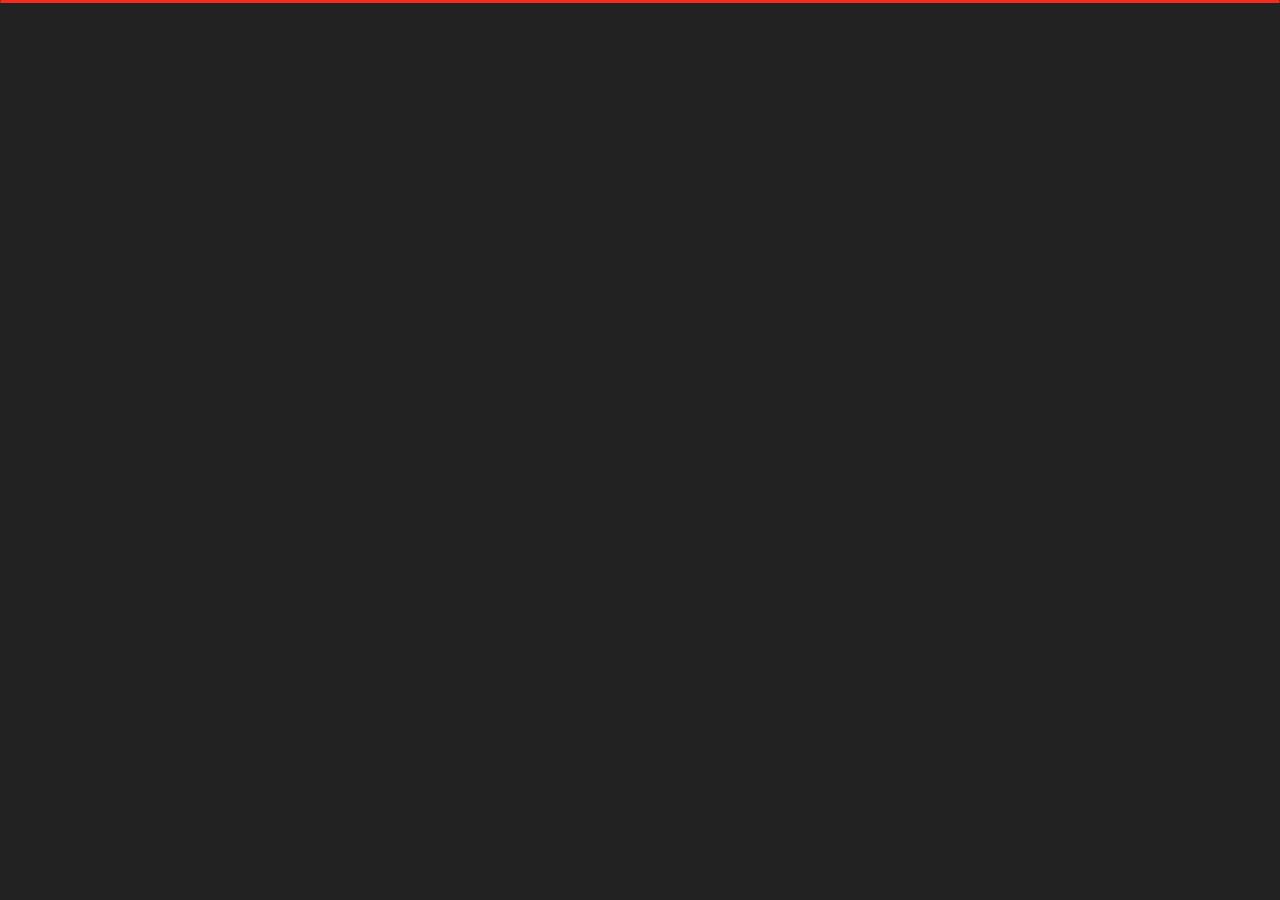
==== index.html @ 7b4d7106 "Files added" ====
﻿<!DOCTYPE html>
<html lang="en">
  <head>
    <meta charset="utf-8" />
    <title>Akash Portfolio - Home</title>
    <meta name="viewport" content="width=device-width, initial-scale=1" />

    <!-- Template Google Fonts -->
    <link
      href="https://fonts.googleapis.com/css?family=Poppins:400,400i,500,500i,600,600i,700,700i,800,800i,900,900i"
      rel="stylesheet"
    />
    <link
      href="https://fonts.googleapis.com/css?family=Open+Sans:300,400,400i,600,600i,700"
      rel="stylesheet"
    />
    <link
      href="https://maxcdn.bootstrapcdn.com/font-awesome/4.2.0/css/font-awesome.min.css"
      rel="stylesheet"
    />

    <!-- Template CSS Files -->
    <link href="css/bootstrap.min.css" rel="stylesheet" />
    <link href="css/preloader.min.css" rel="stylesheet" />
    <link href="css/circle.css" rel="stylesheet" />
    <link href="css/font-awesome.min.css" rel="stylesheet" />
    <link href="css/fm.revealator.jquery.min.css" rel="stylesheet" />
    <link href="css/style.css" rel="stylesheet" />

    <!-- CSS Skin File -->
    <link href="css/skins/red.css" rel="stylesheet" />

    <!-- Live Style Switcher - demo only -->
    <link
      rel="alternate stylesheet"
      type="text/css"
      title="blue"
      href="css/skins/blue.css"
    />
    <link
      rel="alternate stylesheet"
      type="text/css"
      title="green"
      href="css/skins/green.css"
    />

    <link
      rel="alternate stylesheet"
      type="text/css"
      title="blueviolet"
      href="css/skins/blueviolet.css"
    />
    <link
      rel="alternate stylesheet"
      type="text/css"
      title="goldenrod"
      href="css/skins/goldenrod.css"
    />
    <link
      rel="alternate stylesheet"
      type="text/css"
      title="magenta"
      href="css/skins/magenta.css"
    />
    <link
      rel="alternate stylesheet"
      type="text/css"
      title="orange"
      href="css/skins/orange.css"
    />
    <link
      rel="alternate stylesheet"
      type="text/css"
      title="purple"
      href="css/skins/purple.css"
    />
    <link
      rel="alternate stylesheet"
      type="text/css"
      title="red"
      href="css/skins/red.css"
    />
    <link
      rel="alternate stylesheet"
      type="text/css"
      title="yellowgreen"
      href="css/skins/yellowgreen.css"
    />
    <link rel="stylesheet" type="text/css" href="css/styleswitcher.css" />

    <!-- Modernizr JS File -->
    <script src="js/modernizr.custom.js"></script>
  </head>

  <body class="home">
    <!-- Live Style Switcher Starts - demo only -->
    <div id="switcher" class="">
      <div class="content-switcher">
        <h4>STYLE SWITCHER</h4>
        <ul>
          <li>
            <a
              href="#"
              onclick="setActiveStyleSheet('purple');"
              title="purple"
              class="color"
              ><img src="img/styleswitcher/purple.png" alt="purple"
            /></a>
          </li>
          <li>
            <a
              href="#"
              onclick="setActiveStyleSheet('red');"
              title="red"
              class="color"
              ><img src="img/styleswitcher/red.png" alt="red"
            /></a>
          </li>
          <li>
            <a
              href="#"
              onclick="setActiveStyleSheet('blueviolet');"
              title="blueviolet"
              class="color"
              ><img src="img/styleswitcher/blueviolet.png" alt="blueviolet"
            /></a>
          </li>
          <li>
            <a
              href="#"
              onclick="setActiveStyleSheet('blue');"
              title="blue"
              class="color"
              ><img src="img/styleswitcher/blue.png" alt="blue"
            /></a>
          </li>
          <li>
            <a
              href="#"
              onclick="setActiveStyleSheet('goldenrod');"
              title="goldenrod"
              class="color"
              ><img src="img/styleswitcher/goldenrod.png" alt="goldenrod"
            /></a>
          </li>
          <li>
            <a
              href="#"
              onclick="setActiveStyleSheet('magenta');"
              title="magenta"
              class="color"
              ><img src="img/styleswitcher/magenta.png" alt="magenta"
            /></a>
          </li>
          <li>
            <a
              href="#"
              onclick="setActiveStyleSheet('yellowgreen');"
              title="yellowgreen"
              class="color"
              ><img src="img/styleswitcher/yellowgreen.png" alt="yellowgreen"
            /></a>
          </li>
          <li>
            <a
              href="#"
              onclick="setActiveStyleSheet('orange');"
              title="orange"
              class="color"
              ><img src="img/styleswitcher/orange.png" alt="orange"
            /></a>
          </li>
          <li>
            <a
              href="#"
              onclick="setActiveStyleSheet('green');"
              title="green"
              class="color"
              ><img src="img/styleswitcher/green.png" alt="green"
            /></a>
          </li>
        </ul>
        <div id="hideSwitcher">&times;</div>
      </div>
    </div>
    <div id="showSwitcher" class="styleSecondColor">
      <i class="fa fa-cog fa-spin"></i>
    </div>
    <!-- Live Style Switcher Ends - demo only -->
    <!-- Header Starts -->
    <header class="header" id="navbar-collapse-toggle">
      <!-- Fixed Navigation Starts -->
      <ul
        class="
          icon-menu
          d-none d-lg-block
          revealator-slideup revealator-once revealator-delay1
        "
      >
        <li class="icon-box active">
          <i class="fa fa-home"></i>
          <a href="index.html">
            <h2>Home</h2>
          </a>
        </li>
        <li class="icon-box">
          <i class="fa fa-user"></i>
          <a href="about.html">
            <h2>About</h2>
          </a>
        </li>
        <li class="icon-box">
          <i class="fa fa-briefcase"></i>
          <a href="portfolio.html">
            <h2>Portfolio</h2>
          </a>
        </li>
        <li class="icon-box">
          <i class="fa fa-envelope"></i>
          <a href="contact.html">
            <h2>Contact</h2>
          </a>
        </li>
      </ul>
      <!-- Fixed Navigation Ends -->
      <!-- Mobile Menu Starts -->
      <nav role="navigation" class="d-block d-lg-none">
        <div id="menuToggle">
          <input type="checkbox" />
          <span></span>
          <span></span>
          <span></span>
          <ul class="list-unstyled" id="menu">
            <li class="active">
              <a href="index.html"
                ><i class="fa fa-home"></i><span>Home</span></a
              >
            </li>
            <li>
              <a href="about.html"
                ><i class="fa fa-user"></i><span>About</span></a
              >
            </li>
            <li>
              <a href="portfolio.html"
                ><i class="fa fa-folder-open"></i><span>Portfolio</span></a
              >
            </li>
            <li>
              <a href="contact.html"
                ><i class="fa fa-envelope"></i><span>Contact</span></a
              >
            </li>
          </ul>
        </div>
      </nav>
      <!-- Mobile Menu Ends -->
    </header>
    <!-- Header Ends -->
    <!-- Main Content Starts -->
    <section
      class="
        container-fluid
        main-container
        container-home
        p-0
        revealator-slideup revealator-once revealator-delay1
      "
    >
      <div class="color-block d-none d-lg-block"></div>
      <div class="row home-details-container align-items-center">
        <div class="col-lg-4 bg position-fixed d-none d-lg-block"></div>
        <div
          class="
            col-12 col-lg-8
            offset-lg-4
            home-details
            text-left text-sm-center text-lg-left
          "
        >
          <div>
            <img
              src="imglog1.jpg"
              class="img-fluid main-img-mobile d-none d-sm-block d-lg-none"
              alt="my picture"
            />
            <h6
              class="
                text-uppercase
                open-sans-font
                mb-0
                d-block d-sm-none d-lg-block
              "
            >
              hi there !
            </h6>
            <h1 class="text-uppercase poppins-font">
              <span>I'm</span> Akash Maurya
            </h1>
            <p class="open-sans-font">
              The best part of being a Full Stack Web Developer is the ability
              to use my creative skills to shape the vision of my clients and
              watch my work being used and appreciated - but the most amazing
              part is learning something new and get better at skills. I love
              challenging myself.
            </p>
            <a href="about.html" class="btn btn-about">more about me</a>
          </div>
        </div>
      </div>
    </section>
    <!-- Main Content Ends -->

    <!-- Template JS Files -->
    <script src="js/jquery-3.5.0.min.js"></script>
    <script src="js/styleswitcher.js"></script>
    <script src="js/preloader.min.js"></script>
    <script src="js/fm.revealator.jquery.min.js"></script>
    <script src="js/imagesloaded.pkgd.min.js"></script>
    <script src="js/masonry.pkgd.min.js"></script>
    <script src="js/classie.js"></script>
    <script src="js/cbpGridGallery.js"></script>
    <script src="js/jquery.hoverdir.js"></script>
    <script src="js/popper.min.js"></script>
    <script src="js/bootstrap.js"></script>
    <script src="js/custom.js"></script>
  </body>
</html>
---- css/preloader.min.css ----
.preloader{position:fixed;top:0;right:0;bottom:0;left:0;background-color:#111;transform-origin:bottom;z-index:111111}.preloader .black_wall{height:100%;background-color:#222;transform-origin:top;animation:preloader_slide 0.5s ease-in-out 0s 1 normal both}.preloader .loader{width:100%;height:3px;position:absolute;border-radius:2px;top:0;right:0;left:0;margin:auto;background-color:#FFC41F;transform-origin:left;animation:loader_running 3s ease-in-out 1s infinite normal both}.preloader.off{animation:preloader_slide 0.5s ease-in-out 0s 1 reverse both}@keyframes loader_running{0%{transform:scaleX(0);transform-origin:left}49%{transform:scaleX(1);transform-origin:left}50%{transform:scaleX(1);transform-origin:right}100%{transform-origin:right;transform:scaleX(0)}}@keyframes preloader_slide{from{transform:scaleY(0)}to{transform:scaleY(1)}}
---- css/circle.css ----
.rect-auto,
.c100.p51 .slice,
.c100.p52 .slice,
.c100.p53 .slice,
.c100.p54 .slice,
.c100.p55 .slice,
.c100.p56 .slice,
.c100.p57 .slice,
.c100.p58 .slice,
.c100.p59 .slice,
.c100.p60 .slice,
.c100.p61 .slice,
.c100.p62 .slice,
.c100.p63 .slice,
.c100.p64 .slice,
.c100.p65 .slice,
.c100.p66 .slice,
.c100.p67 .slice,
.c100.p68 .slice,
.c100.p69 .slice,
.c100.p70 .slice,
.c100.p71 .slice,
.c100.p72 .slice,
.c100.p73 .slice,
.c100.p74 .slice,
.c100.p75 .slice,
.c100.p76 .slice,
.c100.p77 .slice,
.c100.p78 .slice,
.c100.p79 .slice,
.c100.p80 .slice,
.c100.p81 .slice,
.c100.p82 .slice,
.c100.p83 .slice,
.c100.p84 .slice,
.c100.p85 .slice,
.c100.p86 .slice,
.c100.p87 .slice,
.c100.p88 .slice,
.c100.p89 .slice,
.c100.p90 .slice,
.c100.p91 .slice,
.c100.p92 .slice,
.c100.p93 .slice,
.c100.p94 .slice,
.c100.p95 .slice,
.c100.p96 .slice,
.c100.p97 .slice,
.c100.p98 .slice,
.c100.p99 .slice,
.c100.p100 .slice {
  clip: rect(auto, auto, auto, auto);
}
.pie,
.c100 .bar,
.c100.p51 .fill,
.c100.p52 .fill,
.c100.p53 .fill,
.c100.p54 .fill,
.c100.p55 .fill,
.c100.p56 .fill,
.c100.p57 .fill,
.c100.p58 .fill,
.c100.p59 .fill,
.c100.p60 .fill,
.c100.p61 .fill,
.c100.p62 .fill,
.c100.p63 .fill,
.c100.p64 .fill,
.c100.p65 .fill,
.c100.p66 .fill,
.c100.p67 .fill,
.c100.p68 .fill,
.c100.p69 .fill,
.c100.p70 .fill,
.c100.p71 .fill,
.c100.p72 .fill,
.c100.p73 .fill,
.c100.p74 .fill,
.c100.p75 .fill,
.c100.p76 .fill,
.c100.p77 .fill,
.c100.p78 .fill,
.c100.p79 .fill,
.c100.p80 .fill,
.c100.p81 .fill,
.c100.p82 .fill,
.c100.p83 .fill,
.c100.p84 .fill,
.c100.p85 .fill,
.c100.p86 .fill,
.c100.p87 .fill,
.c100.p88 .fill,
.c100.p89 .fill,
.c100.p90 .fill,
.c100.p91 .fill,
.c100.p92 .fill,
.c100.p93 .fill,
.c100.p94 .fill,
.c100.p95 .fill,
.c100.p96 .fill,
.c100.p97 .fill,
.c100.p98 .fill,
.c100.p99 .fill,
.c100.p100 .fill {
  position: absolute;
  border: 0.08em solid #307bbb;
  width: 0.84em;
  height: 0.84em;
  clip: rect(0em, 0.5em, 1em, 0em);
  border-radius: 50%;
  -webkit-transform: rotate(0deg);
  -moz-transform: rotate(0deg);
  -ms-transform: rotate(0deg);
  -o-transform: rotate(0deg);
  transform: rotate(0deg);
}
.pie-fill,
.c100.p51 .bar:after,
.c100.p51 .fill,
.c100.p52 .bar:after,
.c100.p52 .fill,
.c100.p53 .bar:after,
.c100.p53 .fill,
.c100.p54 .bar:after,
.c100.p54 .fill,
.c100.p55 .bar:after,
.c100.p55 .fill,
.c100.p56 .bar:after,
.c100.p56 .fill,
.c100.p57 .bar:after,
.c100.p57 .fill,
.c100.p58 .bar:after,
.c100.p58 .fill,
.c100.p59 .bar:after,
.c100.p59 .fill,
.c100.p60 .bar:after,
.c100.p60 .fill,
.c100.p61 .bar:after,
.c100.p61 .fill,
.c100.p62 .bar:after,
.c100.p62 .fill,
.c100.p63 .bar:after,
.c100.p63 .fill,
.c100.p64 .bar:after,
.c100.p64 .fill,
.c100.p65 .bar:after,
.c100.p65 .fill,
.c100.p66 .bar:after,
.c100.p66 .fill,
.c100.p67 .bar:after,
.c100.p67 .fill,
.c100.p68 .bar:after,
.c100.p68 .fill,
.c100.p69 .bar:after,
.c100.p69 .fill,
.c100.p70 .bar:after,
.c100.p70 .fill,
.c100.p71 .bar:after,
.c100.p71 .fill,
.c100.p72 .bar:after,
.c100.p72 .fill,
.c100.p73 .bar:after,
.c100.p73 .fill,
.c100.p74 .bar:after,
.c100.p74 .fill,
.c100.p75 .bar:after,
.c100.p75 .fill,
.c100.p76 .bar:after,
.c100.p76 .fill,
.c100.p77 .bar:after,
.c100.p77 .fill,
.c100.p78 .bar:after,
.c100.p78 .fill,
.c100.p79 .bar:after,
.c100.p79 .fill,
.c100.p80 .bar:after,
.c100.p80 .fill,
.c100.p81 .bar:after,
.c100.p81 .fill,
.c100.p82 .bar:after,
.c100.p82 .fill,
.c100.p83 .bar:after,
.c100.p83 .fill,
.c100.p84 .bar:after,
.c100.p84 .fill,
.c100.p85 .bar:after,
.c100.p85 .fill,
.c100.p86 .bar:after,
.c100.p86 .fill,
.c100.p87 .bar:after,
.c100.p87 .fill,
.c100.p88 .bar:after,
.c100.p88 .fill,
.c100.p89 .bar:after,
.c100.p89 .fill,
.c100.p90 .bar:after,
.c100.p90 .fill,
.c100.p91 .bar:after,
.c100.p91 .fill,
.c100.p92 .bar:after,
.c100.p92 .fill,
.c100.p93 .bar:after,
.c100.p93 .fill,
.c100.p94 .bar:after,
.c100.p94 .fill,
.c100.p95 .bar:after,
.c100.p95 .fill,
.c100.p96 .bar:after,
.c100.p96 .fill,
.c100.p97 .bar:after,
.c100.p97 .fill,
.c100.p98 .bar:after,
.c100.p98 .fill,
.c100.p99 .bar:after,
.c100.p99 .fill,
.c100.p100 .bar:after,
.c100.p100 .fill {
  -webkit-transform: rotate(180deg);
  -moz-transform: rotate(180deg);
  -ms-transform: rotate(180deg);
  -o-transform: rotate(180deg);
  transform: rotate(180deg);
}
.c100 {
  position: relative;
  font-size: 120px;
  width: 1em;
  height: 1em;
  border-radius: 50%;
  float: left;
  margin: 0 0.1em 0.1em 0;
  background-color: #cccccc;
}
.c100 *,
.c100 *:before,
.c100 *:after {
  -webkit-box-sizing: content-box;
  -moz-box-sizing: content-box;
  box-sizing: content-box;
}
.c100.center {
  float: none;
  margin: 0 auto;
}
.c100.big {
  font-size: 240px;
}
.c100.small {
  font-size: 80px;
}
.c100 > span {
  position: absolute;
  width: 100%;
  z-index: 1;
  left: 0;
  top: 0;
  width: 5em;
  line-height: 5em;
  font-size: 0.2em;
  color: #cccccc;
  display: block;
  text-align: center;
  white-space: nowrap;
  -webkit-transition-property: all;
  -moz-transition-property: all;
  -o-transition-property: all;
  transition-property: all;
  -webkit-transition-duration: 0.2s;
  -moz-transition-duration: 0.2s;
  -o-transition-duration: 0.2s;
  transition-duration: 0.2s;
  -webkit-transition-timing-function: ease-out;
  -moz-transition-timing-function: ease-out;
  -o-transition-timing-function: ease-out;
  transition-timing-function: ease-out;
}
.c100:after {
  position: absolute;
  top: 0.08em;
  left: 0.08em;
  display: block;
  content: " ";
  border-radius: 50%;
  background-color: #f5f5f5;
  width: 0.84em;
  height: 0.84em;
  -webkit-transition-property: all;
  -moz-transition-property: all;
  -o-transition-property: all;
  transition-property: all;
  -webkit-transition-duration: 0.2s;
  -moz-transition-duration: 0.2s;
  -o-transition-duration: 0.2s;
  transition-duration: 0.2s;
  -webkit-transition-timing-function: ease-in;
  -moz-transition-timing-function: ease-in;
  -o-transition-timing-function: ease-in;
  transition-timing-function: ease-in;
}
.c100 .slice {
  position: absolute;
  width: 1em;
  height: 1em;
  clip: rect(0em, 1em, 1em, 0.5em);
}
.c100.p1 .bar {
  -webkit-transform: rotate(3.6deg);
  -moz-transform: rotate(3.6deg);
  -ms-transform: rotate(3.6deg);
  -o-transform: rotate(3.6deg);
  transform: rotate(3.6deg);
}
.c100.p2 .bar {
  -webkit-transform: rotate(7.2deg);
  -moz-transform: rotate(7.2deg);
  -ms-transform: rotate(7.2deg);
  -o-transform: rotate(7.2deg);
  transform: rotate(7.2deg);
}
.c100.p3 .bar {
  -webkit-transform: rotate(10.8deg);
  -moz-transform: rotate(10.8deg);
  -ms-transform: rotate(10.8deg);
  -o-transform: rotate(10.8deg);
  transform: rotate(10.8deg);
}
.c100.p4 .bar {
  -webkit-transform: rotate(14.4deg);
  -moz-transform: rotate(14.4deg);
  -ms-transform: rotate(14.4deg);
  -o-transform: rotate(14.4deg);
  transform: rotate(14.4deg);
}
.c100.p5 .bar {
  -webkit-transform: rotate(18deg);
  -moz-transform: rotate(18deg);
  -ms-transform: rotate(18deg);
  -o-transform: rotate(18deg);
  transform: rotate(18deg);
}
.c100.p6 .bar {
  -webkit-transform: rotate(21.6deg);
  -moz-transform: rotate(21.6deg);
  -ms-transform: rotate(21.6deg);
  -o-transform: rotate(21.6deg);
  transform: rotate(21.6deg);
}
.c100.p7 .bar {
  -webkit-transform: rotate(25.2deg);
  -moz-transform: rotate(25.2deg);
  -ms-transform: rotate(25.2deg);
  -o-transform: rotate(25.2deg);
  transform: rotate(25.2deg);
}
.c100.p8 .bar {
  -webkit-transform: rotate(28.8deg);
  -moz-transform: rotate(28.8deg);
  -ms-transform: rotate(28.8deg);
  -o-transform: rotate(28.8deg);
  transform: rotate(28.8deg);
}
.c100.p9 .bar {
  -webkit-transform: rotate(32.4deg);
  -moz-transform: rotate(32.4deg);
  -ms-transform: rotate(32.4deg);
  -o-transform: rotate(32.4deg);
  transform: rotate(32.4deg);
}
.c100.p10 .bar {
  -webkit-transform: rotate(36deg);
  -moz-transform: rotate(36deg);
  -ms-transform: rotate(36deg);
  -o-transform: rotate(36deg);
  transform: rotate(36deg);
}
.c100.p11 .bar {
  -webkit-transform: rotate(39.6deg);
  -moz-transform: rotate(39.6deg);
  -ms-transform: rotate(39.6deg);
  -o-transform: rotate(39.6deg);
  transform: rotate(39.6deg);
}
.c100.p12 .bar {
  -webkit-transform: rotate(43.2deg);
  -moz-transform: rotate(43.2deg);
  -ms-transform: rotate(43.2deg);
  -o-transform: rotate(43.2deg);
  transform: rotate(43.2deg);
}
.c100.p13 .bar {
  -webkit-transform: rotate(46.800000000000004deg);
  -moz-transform: rotate(46.800000000000004deg);
  -ms-transform: rotate(46.800000000000004deg);
  -o-transform: rotate(46.800000000000004deg);
  transform: rotate(46.800000000000004deg);
}
.c100.p14 .bar {
  -webkit-transform: rotate(50.4deg);
  -moz-transform: rotate(50.4deg);
  -ms-transform: rotate(50.4deg);
  -o-transform: rotate(50.4deg);
  transform: rotate(50.4deg);
}
.c100.p15 .bar {
  -webkit-transform: rotate(54deg);
  -moz-transform: rotate(54deg);
  -ms-transform: rotate(54deg);
  -o-transform: rotate(54deg);
  transform: rotate(54deg);
}
.c100.p16 .bar {
  -webkit-transform: rotate(57.6deg);
  -moz-transform: rotate(57.6deg);
  -ms-transform: rotate(57.6deg);
  -o-transform: rotate(57.6deg);
  transform: rotate(57.6deg);
}
.c100.p17 .bar {
  -webkit-transform: rotate(61.2deg);
  -moz-transform: rotate(61.2deg);
  -ms-transform: rotate(61.2deg);
  -o-transform: rotate(61.2deg);
  transform: rotate(61.2deg);
}
.c100.p18 .bar {
  -webkit-transform: rotate(64.8deg);
  -moz-transform: rotate(64.8deg);
  -ms-transform: rotate(64.8deg);
  -o-transform: rotate(64.8deg);
  transform: rotate(64.8deg);
}
.c100.p19 .bar {
  -webkit-transform: rotate(68.4deg);
  -moz-transform: rotate(68.4deg);
  -ms-transform: rotate(68.4deg);
  -o-transform: rotate(68.4deg);
  transform: rotate(68.4deg);
}
.c100.p20 .bar {
  -webkit-transform: rotate(72deg);
  -moz-transform: rotate(72deg);
  -ms-transform: rotate(72deg);
  -o-transform: rotate(72deg);
  transform: rotate(72deg);
}
.c100.p21 .bar {
  -webkit-transform: rotate(75.60000000000001deg);
  -moz-transform: rotate(75.60000000000001deg);
  -ms-transform: rotate(75.60000000000001deg);
  -o-transform: rotate(75.60000000000001deg);
  transform: rotate(75.60000000000001deg);
}
.c100.p22 .bar {
  -webkit-transform: rotate(79.2deg);
  -moz-transform: rotate(79.2deg);
  -ms-transform: rotate(79.2deg);
  -o-transform: rotate(79.2deg);
  transform: rotate(79.2deg);
}
.c100.p23 .bar {
  -webkit-transform: rotate(82.8deg);
  -moz-transform: rotate(82.8deg);
  -ms-transform: rotate(82.8deg);
  -o-transform: rotate(82.8deg);
  transform: rotate(82.8deg);
}
.c100.p24 .bar {
  -webkit-transform: rotate(86.4deg);
  -moz-transform: rotate(86.4deg);
  -ms-transform: rotate(86.4deg);
  -o-transform: rotate(86.4deg);
  transform: rotate(86.4deg);
}
.c100.p25 .bar {
  -webkit-transform: rotate(90deg);
  -moz-transform: rotate(90deg);
  -ms-transform: rotate(90deg);
  -o-transform: rotate(90deg);
  transform: rotate(90deg);
}
.c100.p26 .bar {
  -webkit-transform: rotate(93.60000000000001deg);
  -moz-transform: rotate(93.60000000000001deg);
  -ms-transform: rotate(93.60000000000001deg);
  -o-transform: rotate(93.60000000000001deg);
  transform: rotate(93.60000000000001deg);
}
.c100.p27 .bar {
  -webkit-transform: rotate(97.2deg);
  -moz-transform: rotate(97.2deg);
  -ms-transform: rotate(97.2deg);
  -o-transform: rotate(97.2deg);
  transform: rotate(97.2deg);
}
.c100.p28 .bar {
  -webkit-transform: rotate(100.8deg);
  -moz-transform: rotate(100.8deg);
  -ms-transform: rotate(100.8deg);
  -o-transform: rotate(100.8deg);
  transform: rotate(100.8deg);
}
.c100.p29 .bar {
  -webkit-transform: rotate(104.4deg);
  -moz-transform: rotate(104.4deg);
  -ms-transform: rotate(104.4deg);
  -o-transform: rotate(104.4deg);
  transform: rotate(104.4deg);
}
.c100.p30 .bar {
  -webkit-transform: rotate(108deg);
  -moz-transform: rotate(108deg);
  -ms-transform: rotate(108deg);
  -o-transform: rotate(108deg);
  transform: rotate(108deg);
}
.c100.p31 .bar {
  -webkit-transform: rotate(111.60000000000001deg);
  -moz-transform: rotate(111.60000000000001deg);
  -ms-transform: rotate(111.60000000000001deg);
  -o-transform: rotate(111.60000000000001deg);
  transform: rotate(111.60000000000001deg);
}
.c100.p32 .bar {
  -webkit-transform: rotate(115.2deg);
  -moz-transform: rotate(115.2deg);
  -ms-transform: rotate(115.2deg);
  -o-transform: rotate(115.2deg);
  transform: rotate(115.2deg);
}
.c100.p33 .bar {
  -webkit-transform: rotate(118.8deg);
  -moz-transform: rotate(118.8deg);
  -ms-transform: rotate(118.8deg);
  -o-transform: rotate(118.8deg);
  transform: rotate(118.8deg);
}
.c100.p34 .bar {
  -webkit-transform: rotate(122.4deg);
  -moz-transform: rotate(122.4deg);
  -ms-transform: rotate(122.4deg);
  -o-transform: rotate(122.4deg);
  transform: rotate(122.4deg);
}
.c100.p35 .bar {
  -webkit-transform: rotate(126deg);
  -moz-transform: rotate(126deg);
  -ms-transform: rotate(126deg);
  -o-transform: rotate(126deg);
  transform: rotate(126deg);
}
.c100.p36 .bar {
  -webkit-transform: rotate(129.6deg);
  -moz-transform: rotate(129.6deg);
  -ms-transform: rotate(129.6deg);
  -o-transform: rotate(129.6deg);
  transform: rotate(129.6deg);
}
.c100.p37 .bar {
  -webkit-transform: rotate(133.20000000000002deg);
  -moz-transform: rotate(133.20000000000002deg);
  -ms-transform: rotate(133.20000000000002deg);
  -o-transform: rotate(133.20000000000002deg);
  transform: rotate(133.20000000000002deg);
}
.c100.p38 .bar {
  -webkit-transform: rotate(136.8deg);
  -moz-transform: rotate(136.8deg);
  -ms-transform: rotate(136.8deg);
  -o-transform: rotate(136.8deg);
  transform: rotate(136.8deg);
}
.c100.p39 .bar {
  -webkit-transform: rotate(140.4deg);
  -moz-transform: rotate(140.4deg);
  -ms-transform: rotate(140.4deg);
  -o-transform: rotate(140.4deg);
  transform: rotate(140.4deg);
}
.c100.p40 .bar {
  -webkit-transform: rotate(144deg);
  -moz-transform: rotate(144deg);
  -ms-transform: rotate(144deg);
  -o-transform: rotate(144deg);
  transform: rotate(144deg);
}
.c100.p41 .bar {
  -webkit-transform: rotate(147.6deg);
  -moz-transform: rotate(147.6deg);
  -ms-transform: rotate(147.6deg);
  -o-transform: rotate(147.6deg);
  transform: rotate(147.6deg);
}
.c100.p42 .bar {
  -webkit-transform: rotate(151.20000000000002deg);
  -moz-transform: rotate(151.20000000000002deg);
  -ms-transform: rotate(151.20000000000002deg);
  -o-transform: rotate(151.20000000000002deg);
  transform: rotate(151.20000000000002deg);
}
.c100.p43 .bar {
  -webkit-transform: rotate(154.8deg);
  -moz-transform: rotate(154.8deg);
  -ms-transform: rotate(154.8deg);
  -o-transform: rotate(154.8deg);
  transform: rotate(154.8deg);
}
.c100.p44 .bar {
  -webkit-transform: rotate(158.4deg);
  -moz-transform: rotate(158.4deg);
  -ms-transform: rotate(158.4deg);
  -o-transform: rotate(158.4deg);
  transform: rotate(158.4deg);
}
.c100.p45 .bar {
  -webkit-transform: rotate(162deg);
  -moz-transform: rotate(162deg);
  -ms-transform: rotate(162deg);
  -o-transform: rotate(162deg);
  transform: rotate(162deg);
}
.c100.p46 .bar {
  -webkit-transform: rotate(165.6deg);
  -moz-transform: rotate(165.6deg);
  -ms-transform: rotate(165.6deg);
  -o-transform: rotate(165.6deg);
  transform: rotate(165.6deg);
}
.c100.p47 .bar {
  -webkit-transform: rotate(169.20000000000002deg);
  -moz-transform: rotate(169.20000000000002deg);
  -ms-transform: rotate(169.20000000000002deg);
  -o-transform: rotate(169.20000000000002deg);
  transform: rotate(169.20000000000002deg);
}
.c100.p48 .bar {
  -webkit-transform: rotate(172.8deg);
  -moz-transform: rotate(172.8deg);
  -ms-transform: rotate(172.8deg);
  -o-transform: rotate(172.8deg);
  transform: rotate(172.8deg);
}
.c100.p49 .bar {
  -webkit-transform: rotate(176.4deg);
  -moz-transform: rotate(176.4deg);
  -ms-transform: rotate(176.4deg);
  -o-transform: rotate(176.4deg);
  transform: rotate(176.4deg);
}
.c100.p50 .bar {
  -webkit-transform: rotate(180deg);
  -moz-transform: rotate(180deg);
  -ms-transform: rotate(180deg);
  -o-transform: rotate(180deg);
  transform: rotate(180deg);
}
.c100.p51 .bar {
  -webkit-transform: rotate(183.6deg);
  -moz-transform: rotate(183.6deg);
  -ms-transform: rotate(183.6deg);
  -o-transform: rotate(183.6deg);
  transform: rotate(183.6deg);
}
.c100.p52 .bar {
  -webkit-transform: rotate(187.20000000000002deg);
  -moz-transform: rotate(187.20000000000002deg);
  -ms-transform: rotate(187.20000000000002deg);
  -o-transform: rotate(187.20000000000002deg);
  transform: rotate(187.20000000000002deg);
}
.c100.p53 .bar {
  -webkit-transform: rotate(190.8deg);
  -moz-transform: rotate(190.8deg);
  -ms-transform: rotate(190.8deg);
  -o-transform: rotate(190.8deg);
  transform: rotate(190.8deg);
}
.c100.p54 .bar {
  -webkit-transform: rotate(194.4deg);
  -moz-transform: rotate(194.4deg);
  -ms-transform: rotate(194.4deg);
  -o-transform: rotate(194.4deg);
  transform: rotate(194.4deg);
}
.c100.p55 .bar {
  -webkit-transform: rotate(198deg);
  -moz-transform: rotate(198deg);
  -ms-transform: rotate(198deg);
  -o-transform: rotate(198deg);
  transform: rotate(198deg);
}
.c100.p56 .bar {
  -webkit-transform: rotate(201.6deg);
  -moz-transform: rotate(201.6deg);
  -ms-transform: rotate(201.6deg);
  -o-transform: rotate(201.6deg);
  transform: rotate(201.6deg);
}
.c100.p57 .bar {
  -webkit-transform: rotate(205.20000000000002deg);
  -moz-transform: rotate(205.20000000000002deg);
  -ms-transform: rotate(205.20000000000002deg);
  -o-transform: rotate(205.20000000000002deg);
  transform: rotate(205.20000000000002deg);
}
.c100.p58 .bar {
  -webkit-transform: rotate(208.8deg);
  -moz-transform: rotate(208.8deg);
  -ms-transform: rotate(208.8deg);
  -o-transform: rotate(208.8deg);
  transform: rotate(208.8deg);
}
.c100.p59 .bar {
  -webkit-transform: rotate(212.4deg);
  -moz-transform: rotate(212.4deg);
  -ms-transform: rotate(212.4deg);
  -o-transform: rotate(212.4deg);
  transform: rotate(212.4deg);
}
.c100.p60 .bar {
  -webkit-transform: rotate(216deg);
  -moz-transform: rotate(216deg);
  -ms-transform: rotate(216deg);
  -o-transform: rotate(216deg);
  transform: rotate(216deg);
}
.c100.p61 .bar {
  -webkit-transform: rotate(219.6deg);
  -moz-transform: rotate(219.6deg);
  -ms-transform: rotate(219.6deg);
  -o-transform: rotate(219.6deg);
  transform: rotate(219.6deg);
}
.c100.p62 .bar {
  -webkit-transform: rotate(223.20000000000002deg);
  -moz-transform: rotate(223.20000000000002deg);
  -ms-transform: rotate(223.20000000000002deg);
  -o-transform: rotate(223.20000000000002deg);
  transform: rotate(223.20000000000002deg);
}
.c100.p63 .bar {
  -webkit-transform: rotate(226.8deg);
  -moz-transform: rotate(226.8deg);
  -ms-transform: rotate(226.8deg);
  -o-transform: rotate(226.8deg);
  transform: rotate(226.8deg);
}
.c100.p64 .bar {
  -webkit-transform: rotate(230.4deg);
  -moz-transform: rotate(230.4deg);
  -ms-transform: rotate(230.4deg);
  -o-transform: rotate(230.4deg);
  transform: rotate(230.4deg);
}
.c100.p65 .bar {
  -webkit-transform: rotate(234deg);
  -moz-transform: rotate(234deg);
  -ms-transform: rotate(234deg);
  -o-transform: rotate(234deg);
  transform: rotate(234deg);
}
.c100.p66 .bar {
  -webkit-transform: rotate(237.6deg);
  -moz-transform: rotate(237.6deg);
  -ms-transform: rotate(237.6deg);
  -o-transform: rotate(237.6deg);
  transform: rotate(237.6deg);
}
.c100.p67 .bar {
  -webkit-transform: rotate(241.20000000000002deg);
  -moz-transform: rotate(241.20000000000002deg);
  -ms-transform: rotate(241.20000000000002deg);
  -o-transform: rotate(241.20000000000002deg);
  transform: rotate(241.20000000000002deg);
}
.c100.p68 .bar {
  -webkit-transform: rotate(244.8deg);
  -moz-transform: rotate(244.8deg);
  -ms-transform: rotate(244.8deg);
  -o-transform: rotate(244.8deg);
  transform: rotate(244.8deg);
}
.c100.p69 .bar {
  -webkit-transform: rotate(248.4deg);
  -moz-transform: rotate(248.4deg);
  -ms-transform: rotate(248.4deg);
  -o-transform: rotate(248.4deg);
  transform: rotate(248.4deg);
}
.c100.p70 .bar {
  -webkit-transform: rotate(252deg);
  -moz-transform: rotate(252deg);
  -ms-transform: rotate(252deg);
  -o-transform: rotate(252deg);
  transform: rotate(252deg);
}
.c100.p71 .bar {
  -webkit-transform: rotate(255.6deg);
  -moz-transform: rotate(255.6deg);
  -ms-transform: rotate(255.6deg);
  -o-transform: rotate(255.6deg);
  transform: rotate(255.6deg);
}
.c100.p72 .bar {
  -webkit-transform: rotate(259.2deg);
  -moz-transform: rotate(259.2deg);
  -ms-transform: rotate(259.2deg);
  -o-transform: rotate(259.2deg);
  transform: rotate(259.2deg);
}
.c100.p73 .bar {
  -webkit-transform: rotate(262.8deg);
  -moz-transform: rotate(262.8deg);
  -ms-transform: rotate(262.8deg);
  -o-transform: rotate(262.8deg);
  transform: rotate(262.8deg);
}
.c100.p74 .bar {
  -webkit-transform: rotate(266.40000000000003deg);
  -moz-transform: rotate(266.40000000000003deg);
  -ms-transform: rotate(266.40000000000003deg);
  -o-transform: rotate(266.40000000000003deg);
  transform: rotate(266.40000000000003deg);
}
.c100.p75 .bar {
  -webkit-transform: rotate(270deg);
  -moz-transform: rotate(270deg);
  -ms-transform: rotate(270deg);
  -o-transform: rotate(270deg);
  transform: rotate(270deg);
}
.c100.p76 .bar {
  -webkit-transform: rotate(273.6deg);
  -moz-transform: rotate(273.6deg);
  -ms-transform: rotate(273.6deg);
  -o-transform: rotate(273.6deg);
  transform: rotate(273.6deg);
}
.c100.p77 .bar {
  -webkit-transform: rotate(277.2deg);
  -moz-transform: rotate(277.2deg);
  -ms-transform: rotate(277.2deg);
  -o-transform: rotate(277.2deg);
  transform: rotate(277.2deg);
}
.c100.p78 .bar {
  -webkit-transform: rotate(280.8deg);
  -moz-transform: rotate(280.8deg);
  -ms-transform: rotate(280.8deg);
  -o-transform: rotate(280.8deg);
  transform: rotate(280.8deg);
}
.c100.p79 .bar {
  -webkit-transform: rotate(284.40000000000003deg);
  -moz-transform: rotate(284.40000000000003deg);
  -ms-transform: rotate(284.40000000000003deg);
  -o-transform: rotate(284.40000000000003deg);
  transform: rotate(284.40000000000003deg);
}
.c100.p80 .bar {
  -webkit-transform: rotate(288deg);
  -moz-transform: rotate(288deg);
  -ms-transform: rotate(288deg);
  -o-transform: rotate(288deg);
  transform: rotate(288deg);
}
.c100.p81 .bar {
  -webkit-transform: rotate(291.6deg);
  -moz-transform: rotate(291.6deg);
  -ms-transform: rotate(291.6deg);
  -o-transform: rotate(291.6deg);
  transform: rotate(291.6deg);
}
.c100.p82 .bar {
  -webkit-transform: rotate(295.2deg);
  -moz-transform: rotate(295.2deg);
  -ms-transform: rotate(295.2deg);
  -o-transform: rotate(295.2deg);
  transform: rotate(295.2deg);
}
.c100.p83 .bar {
  -webkit-transform: rotate(298.8deg);
  -moz-transform: rotate(298.8deg);
  -ms-transform: rotate(298.8deg);
  -o-transform: rotate(298.8deg);
  transform: rotate(298.8deg);
}
.c100.p84 .bar {
  -webkit-transform: rotate(302.40000000000003deg);
  -moz-transform: rotate(302.40000000000003deg);
  -ms-transform: rotate(302.40000000000003deg);
  -o-transform: rotate(302.40000000000003deg);
  transform: rotate(302.40000000000003deg);
}
.c100.p85 .bar {
  -webkit-transform: rotate(306deg);
  -moz-transform: rotate(306deg);
  -ms-transform: rotate(306deg);
  -o-transform: rotate(306deg);
  transform: rotate(306deg);
}
.c100.p86 .bar {
  -webkit-transform: rotate(309.6deg);
  -moz-transform: rotate(309.6deg);
  -ms-transform: rotate(309.6deg);
  -o-transform: rotate(309.6deg);
  transform: rotate(309.6deg);
}
.c100.p87 .bar {
  -webkit-transform: rotate(313.2deg);
  -moz-transform: rotate(313.2deg);
  -ms-transform: rotate(313.2deg);
  -o-transform: rotate(313.2deg);
  transform: rotate(313.2deg);
}
.c100.p88 .bar {
  -webkit-transform: rotate(316.8deg);
  -moz-transform: rotate(316.8deg);
  -ms-transform: rotate(316.8deg);
  -o-transform: rotate(316.8deg);
  transform: rotate(316.8deg);
}
.c100.p89 .bar {
  -webkit-transform: rotate(320.40000000000003deg);
  -moz-transform: rotate(320.40000000000003deg);
  -ms-transform: rotate(320.40000000000003deg);
  -o-transform: rotate(320.40000000000003deg);
  transform: rotate(320.40000000000003deg);
}
.c100.p90 .bar {
  -webkit-transform: rotate(324deg);
  -moz-transform: rotate(324deg);
  -ms-transform: rotate(324deg);
  -o-transform: rotate(324deg);
  transform: rotate(324deg);
}
.c100.p91 .bar {
  -webkit-transform: rotate(327.6deg);
  -moz-transform: rotate(327.6deg);
  -ms-transform: rotate(327.6deg);
  -o-transform: rotate(327.6deg);
  transform: rotate(327.6deg);
}
.c100.p92 .bar {
  -webkit-transform: rotate(331.2deg);
  -moz-transform: rotate(331.2deg);
  -ms-transform: rotate(331.2deg);
  -o-transform: rotate(331.2deg);
  transform: rotate(331.2deg);
}
.c100.p93 .bar {
  -webkit-transform: rotate(334.8deg);
  -moz-transform: rotate(334.8deg);
  -ms-transform: rotate(334.8deg);
  -o-transform: rotate(334.8deg);
  transform: rotate(334.8deg);
}
.c100.p94 .bar {
  -webkit-transform: rotate(338.40000000000003deg);
  -moz-transform: rotate(338.40000000000003deg);
  -ms-transform: rotate(338.40000000000003deg);
  -o-transform: rotate(338.40000000000003deg);
  transform: rotate(338.40000000000003deg);
}
.c100.p95 .bar {
  -webkit-transform: rotate(342deg);
  -moz-transform: rotate(342deg);
  -ms-transform: rotate(342deg);
  -o-transform: rotate(342deg);
  transform: rotate(342deg);
}
.c100.p96 .bar {
  -webkit-transform: rotate(345.6deg);
  -moz-transform: rotate(345.6deg);
  -ms-transform: rotate(345.6deg);
  -o-transform: rotate(345.6deg);
  transform: rotate(345.6deg);
}
.c100.p97 .bar {
  -webkit-transform: rotate(349.2deg);
  -moz-transform: rotate(349.2deg);
  -ms-transform: rotate(349.2deg);
  -o-transform: rotate(349.2deg);
  transform: rotate(349.2deg);
}
.c100.p98 .bar {
  -webkit-transform: rotate(352.8deg);
  -moz-transform: rotate(352.8deg);
  -ms-transform: rotate(352.8deg);
  -o-transform: rotate(352.8deg);
  transform: rotate(352.8deg);
}
.c100.p99 .bar {
  -webkit-transform: rotate(356.40000000000003deg);
  -moz-transform: rotate(356.40000000000003deg);
  -ms-transform: rotate(356.40000000000003deg);
  -o-transform: rotate(356.40000000000003deg);
  transform: rotate(356.40000000000003deg);
}
.c100.p100 .bar {
  -webkit-transform: rotate(360deg);
  -moz-transform: rotate(360deg);
  -ms-transform: rotate(360deg);
  -o-transform: rotate(360deg);
  transform: rotate(360deg);
}
.c100:hover {
  cursor: default;
}

.c100.dark {
  background-color: #777777;
}
.c100.dark .bar,
.c100.dark .fill {
  border-color: #c6ff00 !important;
}
.c100.dark > span {
  color: #777777;
}
.c100.dark:after {
  background-color: #666666;
}
.c100.dark:hover > span {
  color: #c6ff00;
}
.c100.green .bar,
.c100.green .fill {
  border-color: #4db53c !important;
}
.c100.green:hover > span {
  color: #4db53c;
}
.c100.green.dark .bar,
.c100.green.dark .fill {
  border-color: #5fd400 !important;
}
.c100.green.dark:hover > span {
  color: #5fd400;
}
.c100.orange .bar,
.c100.orange .fill {
  border-color: #dd9d22 !important;
}
.c100.orange:hover > span {
  color: #dd9d22;
}
.c100.orange.dark .bar,
.c100.orange.dark .fill {
  border-color: #e08833 !important;
}
.c100.orange.dark:hover > span {
  color: #e08833;
}
---- css/style.css ----
/*
Template Name: Tunis - Personal Portfolio
Author: celtano
Author URI: http://themeforest.net/user/celtano
Description: Tunis - Personal Portfolio
Version: 1.0
*/

/*------------------------------------------------------------------
[Table of contents]
	+ General
	    - Miscellaneous
		- Light Body
		- Buttons
		- Page Title
	+ Header
		- Desktop Navigation
		- Mobile Navigation
	+ Pages
		- Homepage
		+ About
		    - Personal Info List
			- Box Stats
			- Resume
			- Skills
		+ Portfolio
		    - Grid
		    + Slideshow
                - Embedded Videos
                - Carousel
                - Navigation
        + Contact
            - Left Side
            - Contact Form
		+ Blog
            - Latest Posts
            - Pagination
	- Responsive Design Styles
-------------------------------------------------------------------*/

/* [ GENERAL ] */
/*================================================== */

/*** Miscellaneous ***/

html {
  overflow-x: hidden;
  height: 100%;
}

.abc {
  display: block;
  margin-left: auto;
  margin-right: auto;
  width: 33%;
}

body {
  font-family: "Poppins", sans-serif;
  font-size: 15px;
  color: #fff;
  font-weight: 500;
  line-height: 1.6;
  position: relative;
  background-size: cover;
  background-position: center;
  height: 100%;
  width: 100%;
  background-color: #111;
}

.poppins-font {
  font-family: "Poppins", sans-serif;
}

.open-sans-font {
  font-family: "Open Sans", sans-serif;
}

hr.separator {
  border-top: 1px solid #252525;
  margin: 70px auto 55px;
  max-width: 40%;
}

.ft-wt-600 {
  font-weight: 600;
}

.mb-30 {
  margin-bottom: 30px;
}

.no-transform {
  transform: none !important;
}

.custom-title {
  padding-bottom: 22px;
  font-size: 26px;
}

/*** Light Body ***/

body.light {
  color: #666;
  background-color: #fff;
}

body.home.light .home-details h1 span {
  color: #666;
}

body.home.light .home-details h6 {
  color: #777;
}

body.home.light .bg {
  background-image: url(../img/a1.jpg);
  background-size: cover;
  background-repeat: no-repeat;
  background-position: top;
  box-shadow: 0 0 7px rgba(0, 0, 0, 0.3);
}

body.light .preloader .black_wall {
  background-color: #eee;
}

body.light .preloader {
  background-color: #fff;
}

body.light .title-section h1 {
  color: #666;
}

body.light .title-bg {
  color: rgba(30, 37, 48, 0.07);
}

body.light.about .box-stats {
  border: 1px solid #ddd;
}

body.light.about .c100,
body.light.about .resume-box .time {
  background-color: #eee;
}

body.light.about .resume-box .time,
body.light.about .resume-box p {
  color: #666;
}

body.light.about .resume-box .place:before {
  background-color: #666;
}

body.light.about .resume-box li:after {
  border-left: 1px solid #ddd;
}

body.light.about .c100 > span {
  color: #666;
}

body.light.about .c100:after {
  background-color: #fff;
}

body.light.portfolio .slideshow figure {
  background-color: #fff;
}

body.light.portfolio .slideshow ul > li:after {
  background: rgba(255, 255, 255, 0.77);
}

body.light.portfolio .slideshow {
  background: rgba(0, 0, 0, 0.7);
}

body.light.contact .contactform input[type="text"],
body.light.contact .contactform input[type="email"],
body.light.contact .contactform textarea {
  background-color: #fff;
  border: 1px solid #ddd;
  color: #666;
}

body.light.contact ul.social li a {
  color: #666;
  background: #eee;
}

body.light.contact ul.social li a:hover {
  color: #fff;
}

body.light.blog .post-content {
  background-color: #f2f2f2;
}

body.light.blog .post-content .entry-header h3 a {
  color: #666;
}

body.light.blog .page-link {
  color: #666;
  background-color: #eee;
  border: 1px solid #eee;
}

body.light.blog-post .meta {
  color: #888;
}

body.light.blog .page-item.active .page-link {
  color: #fff;
}

body.light hr.separator {
  border-top: 1px solid #ddd;
}

@media (min-width: 992px) {
  body.light .header ul.icon-menu li.icon-box {
    background-color: #eee;
  }

  body.light .header ul.icon-menu li.icon-box i {
    color: #666;
  }

  body.light .header ul.icon-menu li.icon-box.active,
  body.light .header ul.icon-menu li.icon-box:hover,
  body.light .header ul.icon-menu li.icon-box.active i,
  body.light .header ul.icon-menu li.icon-box:hover i {
    color: #fff;
  }
}

@media (max-width: 991px) {
  body.light .main-img-mobile {
    border: 4px solid #eee;
  }

  body.light #menuToggle {
    border: 1px solid #ddd;
  }

  body.light #menuToggle,
  body.light #menu {
    background: #eee;
  }

  body.light #menuToggle > span,
  body.light #menuToggle input:checked ~ span {
    background: #666;
  }

  body.light #menu li a {
    color: #666;
  }

  body.light #menu li:after {
    background: #ddd;
  }

  body.light.portfolio .slideshow nav {
    background: #eee;
    border-bottom: 1px solid #ddd;
  }

  body.light.portfolio .slideshow nav span img {
    display: none;
  }

  body.light.portfolio .slideshow nav span.nav-next {
    background-image: url("../img/projects/navigation/right-arrow.png");
    background-size: cover;
  }

  body.light.portfolio .slideshow nav span.nav-prev {
    background-image: url("../img/projects/navigation/left-arrow.png");
    background-size: cover;
  }

  body.light.portfolio .slideshow nav span.nav-close {
    background-image: url("../img/projects/navigation/close-button.png");
    background-size: cover;
  }

  body.light.portfolio .slideshow nav span.nav-next,
  body.light.portfolio .slideshow nav span.nav-prev {
    top: 51px;
  }

  body.light.portfolio .slideshow {
    background: #fff;
  }
}

@media (max-width: 576px) {
  body.light .title-section {
    background: #eee;
    border-bottom: 1px solid #ddd;
  }

  body.light #menuToggle {
    border: 0;
  }

  body.light.portfolio .slideshow nav span.nav-next,
  body.light.portfolio .slideshow nav span.nav-prev {
    top: 31px;
  }
}
/*** Buttons ***/
.btn {
  box-shadow: none !important;
  border-radius: 26px;
  font-weight: 500;
  height: 46px;
  line-height: 46px;
  font-size: 15px;
  text-transform: uppercase;
  color: #fff;
  padding: 0 40px;
  outline: none !important;
  overflow: hidden;
  display: inline-block;
  position: relative;
  font-family: "Poppins", sans-serif;
  letter-spacing: 0.5px;
  border: 0;
}

.btn,
.btn:hover,
.btn:focus {
  color: #fff;
  text-decoration: none;
}

/*** Page Title ***/

.title-section {
  margin: 0 auto;
  width: 100%;
  position: relative;
  padding: 80px 0;
}

.title-section h1 {
  font-size: 56px;
  font-weight: 900;
  color: #fff;
  text-transform: uppercase;
  margin: 0;
}

.title-bg {
  font-size: 110px;
  left: 0;
  letter-spacing: 10px;
  line-height: 0.7;
  position: absolute;
  right: 0;
  top: 50%;
  text-transform: uppercase;
  font-weight: 800;
  -webkit-transform: translateY(-50%);
  -moz-transform: translateY(-50%);
  -ms-transform: translateY(-50%);
  -o-transform: translateY(-50%);
  transform: translateY(-50%);
  color: rgba(255, 255, 255, 0.07);
}

/* [ HEADER ] */
/*================================================== */

/*** Desktop Navigation ***/

@media (min-width: 992px) {
  /*** Navigation ***/

  .header {
    position: fixed;
    right: 30px;
    bottom: 0;
    z-index: 3;
    display: flex;
    align-items: center;
    height: calc(100vh - 200px);
    top: 100px;
    opacity: 1;
    transition: opacity 0.3s;
    -webkit-transition: opacity 0.3s;
  }

  .header.hide-header {
    z-index: 0 !important;
    opacity: 0;
  }

  .header ul.icon-menu {
    margin: 0;
    padding: 0;
  }

  .header ul.icon-menu li.icon-box {
    width: 50px;
    height: 50px;
    list-style: none;
    position: relative;
    display: flex;
    align-items: center;
    transition: 0.3s;
    margin: 20px 0;
    border-radius: 50%;
    background: #2b2a2a;
  }

  .header ul.icon-menu li.icon-box i {
    color: #ddd;
    font-size: 19px;
    transition: 0.3s;
  }

  .header ul.icon-menu li.icon-box.active,
  .header ul.icon-menu li.icon-box:hover,
  .header ul.icon-menu li.icon-box.active i,
  .header ul.icon-menu li.icon-box:hover i {
    color: #fff;
  }

  .header .icon-box h2 {
    font-size: 15px;
    font-weight: 500;
  }

  .header .icon-box a {
    display: block;
    padding: 0;
    width: 50px;
    height: 50px;
  }

  .header .icon-box i.fa {
    position: absolute;
    pointer-events: none;
  }

  .header .icon-menu i {
    left: 0;
    right: 0;
    margin: 0 auto;
    display: block;
    text-align: center;
    font-size: 35px;
    top: 15px;
  }

  .header .icon-box h2 {
    z-index: -1;
    position: absolute;
    top: 0;
    right: 0;
    opacity: 0;
    color: #fff;
    line-height: 50px;
    font-weight: 500;
    transition: all 0.3s;
    border-radius: 30px;
    text-transform: uppercase;
    padding: 0 25px 0 30px;
    height: 50px;
  }

  .header .icon-box a:hover h2 {
    opacity: 1;
    right: 27px;
    margin: 0;
    text-align: center;
    border-radius: 30px 0 0 30px;
  }
}

/* [ Pages ] */
/*================================================== */

/*** Homepage ***/

.home .color-block {
  position: fixed;
  height: 200%;
  width: 100%;
  transform: rotate(-15deg);
  left: -83%;
  top: -50%;
}

.home .bg {
  background-image: url(../img/a1.jpg);
  background-size: cover;
  background-repeat: no-repeat;
  background-position: top;
  height: calc(100vh - 60px);
  z-index: 111;
  border-radius: 15px;
  left: 30px;
  top: 30px;
  box-shadow: 0 0 7px rgba(0, 0, 0, 0.9);
}

.home .container-home {
  display: flex;
  align-items: center;
  min-height: 100%;
}

.home .home-details > div {
  max-width: 550px;
  margin: 0 auto;
}

.home .home-details h1 {
  font-size: 45px;
  line-height: 45px;
  font-weight: 700;
  margin: 18px 0 10px;
}

.home .home-details h1 span {
  color: #fff;
  font-weight: 600;
}

.home .home-details h6 {
  color: #eee;
  font-size: 22px;
  font-weight: 400;
  display: block;
}

.home .home-details p {
  margin: 10px 0 23px;
  font-size: 16px;
  line-height: 32px;
}

/*** About ***/

.about .main-content {
  padding-bottom: 20px;
}

/* Personal Info List */

.about .about-list li:not(:last-child) {
  padding-bottom: 20px;
}

.about .about-list .title {
  opacity: 0.8;
  text-transform: capitalize;
}

.about .about-list .value {
  font-weight: 600;
}

/* Box Stats */

.about .box-stats {
  padding: 20px 30px 25px 40px;
  border-radius: 5px;
  border: 1px solid #252525;
}

.about .box-stats.with-margin {
  margin-bottom: 30px;
}

.about .box-stats h3 {
  position: relative;
  display: inline-block;
  margin: 0;
  font-size: 50px;
  font-weight: 700;
}

.about .box-stats h3:after {
  content: "+";
  position: absolute;
  right: -24px;
  font-size: 33px;
  font-weight: 300;
  top: 2px;
}

.about .box-stats p {
  padding-left: 45px;
}

.about .box-stats p:before {
  content: "";
  position: absolute;
  left: 0;
  top: 13px;
  width: 30px;
  height: 1px;
  background: #777;
}

/* Resume */

.about .resume-box ul {
  margin: 0;
  padding: 0;
  list-style: none;
}

.about .resume-box li {
  position: relative;
  padding: 0 20px 0 60px;
  margin: 0 0 50px;
}

.about .resume-box li:after {
  content: "";
  position: absolute;
  top: 0;
  left: 20px;
  bottom: 0;
  border-left: 1px solid #333;
}

.about .resume-box .icon {
  width: 40px;
  height: 40px;
  position: absolute;
  left: 0;
  right: 0;
  line-height: 40px;
  text-align: center;
  z-index: 1;
  border-radius: 50%;
  color: #fff;
  background-color: #252525;
}

.about .resume-box .time {
  color: #fff;
  font-size: 12px;
  padding: 1px 10px;
  display: inline-block;
  margin-bottom: 12px;
  border-radius: 20px;
  font-weight: 600;
  background-color: #252525;
  opacity: 0.8;
}

.about .resume-box h5 {
  font-size: 18px;
  margin: 7px 0 10px;
}

.about .resume-box p {
  margin: 0;
  color: #eee;
  font-size: 14px;
}

.about .resume-box .place {
  opacity: 0.8;
  font-weight: 600;
  font-size: 15px;
  position: relative;
  padding-left: 26px;
}

.about .resume-box .place:before {
  position: absolute;
  content: "";
  width: 10px;
  height: 2px;
  background-color: #fff;
  left: 7px;
  top: 9px;
  opacity: 0.8;
}

/* Skills */

.about .c100 {
  float: none !important;
  margin: 0 auto;
  background-color: #252525;
}

.about .c100 > span {
  color: #fff;
}

.about .c100:after {
  background-color: #111;
}

/*** Portfolio ***/
.portfolio .main-content {
  padding-bottom: 60px;
  margin-top: -15px;
}

/* Grid */

.portfolio .grid-gallery ul {
  list-style: none;
  margin: 0;
  padding: 0;
}

.portfolio .grid-gallery figure {
  margin: 0;
}

.portfolio .grid-gallery figure img {
  display: block;
  width: 100%;
  border-radius: 5px;
  transition: 0.3s;
}

.portfolio .grid-wrap {
  margin: 0 auto;
}

.portfolio .grid {
  margin: 0 auto;
}

.portfolio .grid li {
  width: 33.333333%;
  float: left;
  cursor: pointer;
  padding: 15px;
}

.portfolio .grid figure {
  -webkit-transition: 0.3s;
  transition: 0.3s;
  border-radius: 5px;
  padding: 0;
  position: relative;
  overflow: hidden;
}

.portfolio .grid figure img {
  display: block;
  position: relative;
}

.portfolio .grid li a {
  overflow: hidden;
}

.portfolio .grid li figure div {
  position: absolute;
  width: 100%;
  height: 100%;
  display: -webkit-box;
  display: -webkit-flex;
  display: -ms-flexbox;
  display: flex;
  -webkit-box-align: center;
  -webkit-align-items: center;
  -ms-flex-align: center;
  align-items: center;
  text-align: center;
  justify-content: center;
}

.portfolio .grid li figure div span {
  margin: 0;
  text-transform: uppercase;
  color: #fff;
  font-size: 18px;
}

/* Slideshow */

.portfolio .slideshow {
  position: fixed;
  background: rgba(0, 0, 0, 0.85);
  width: 100%;
  height: 100%;
  top: 0;
  left: 0;
  z-index: 1111;
  opacity: 0;
  visibility: hidden;
  overflow: hidden;
  -webkit-perspective: 1000px;
  perspective: 1000px;
  -webkit-transition: opacity 0.5s, visibility 0s 0.5s;
  transition: opacity 0.5s, visibility 0s 0.5s;
  text-align: left;
}

.portfolio .slideshow-open .slideshow {
  opacity: 1;
  visibility: visible;
  -webkit-transition: opacity 0.5s;
  transition: opacity 0.5s;
}

.portfolio .slideshow ul {
  width: 100%;
  height: 100%;
  -webkit-transform-style: preserve-3d;
  transform-style: preserve-3d;
  -webkit-transform: translate3d(0, 0, 150px);
  transform: translate3d(0, 0, 150px);
  -webkit-transition: -webkit-transform 0.5s;
  transition: transform 0.5s;
}

.portfolio .slideshow ul.animatable > li {
  -webkit-transition: -webkit-transform 0.5s;
  transition: transform 0.5s;
}

.portfolio .slideshow-open .slideshow ul {
  -webkit-transform: translate3d(0, 0, 0);
  transform: translate3d(0, 0, 0);
}

.portfolio .slideshow ul > li {
  width: 660px;
  position: absolute;
  top: 50%;
  left: 50%;
  margin: -280px 0 0 -330px;
  visibility: hidden;
}

.portfolio .slideshow ul > li.show {
  visibility: visible;
}

.portfolio .slideshow ul > li:after {
  content: "";
  position: absolute;
  width: 100%;
  height: 100%;
  top: 0;
  left: 0;
  background: rgba(0, 0, 0, 0.7);
  -webkit-transition: opacity 0.3s;
  transition: opacity 0.3s;
  z-index: 111;
  border-radius: 10px;
}

.portfolio .slideshow ul > li.current:after {
  visibility: hidden;
  opacity: 0;
  -webkit-transition: opacity 0.3s, visibility 0s 0.3s;
  transition: opacity 0.3s, visibility 0s 0.3s;
}

.portfolio .slideshow figure {
  width: 100%;
  height: 100%;
  background: #252525;
  padding: 30px;
  overflow: auto;
  border-radius: 10px;
}

.portfolio .slideshow a {
  text-decoration: underline;
}

.portfolio .slideshow figcaption {
  margin-bottom: 15px;
}

.portfolio .slideshow figcaption h3 {
  text-transform: uppercase;
  padding: 10px 0 20px;
  font-weight: 700;
  text-align: center;
  font-size: 33px;
}

/* Embedded Videos */

.portfolio .slideshow .videocontainer,
.portfolio .slideshow .responsive-video {
  max-width: 100%;
  border-radius: 4px;
  display: block;
  object-fit: cover;
}

.portfolio .slideshow .videocontainer {
  position: relative;
  padding-bottom: 56.2%;
  padding-top: 0;
  height: 0;
  max-width: 100%;
  overflow: hidden;
  width: 100%;
  display: block;
  margin: 0;
  border-radius: 4px;
}

.portfolio .slideshow .videocontainer iframe,
.portfolio .slideshow .videocontainer object,
.portfolio .slideshow .videocontainer embed {
  position: absolute;
  top: 0;
  left: 0;
  width: 100%;
  height: 100%;
  border: 0;
}

/* Carousel */

.portfolio .slideshow .carousel-indicators {
  bottom: 0;
  background: rgba(0, 0, 0, 0.4);
  padding: 10px 0;
  margin: 0;
}

.portfolio .slideshow .carousel-indicators li {
  width: 10px;
  height: 10px;
  border-radius: 50%;
  margin: 0 7px;
  background-color: #fff;
  opacity: 1;
}

/* Navigation */

.portfolio .slideshow nav span {
  position: fixed;
  z-index: 1000;
  text-align: center;
  cursor: pointer;
  padding: 200px 30px;
  color: #fff;
}

.portfolio .slideshow nav span.nav-prev,
.portfolio .slideshow nav span.nav-next {
  top: 50%;
  -webkit-transform: translateY(-50%);
  transform: translateY(-50%);
  font-size: 41px;
  line-height: 58px;
}

.portfolio .slideshow nav span.nav-prev {
  left: 0;
}

.portfolio .slideshow nav span.nav-next {
  right: 0;
}

.portfolio .slideshow nav span.nav-close {
  top: 30px;
  right: 30px;
  padding: 0;
}

/*** Contact ***/
.contact .main-content {
  padding-bottom: 85px;
}
/* Left Side */

.contact .custom-span-contact {
  font-weight: 600;
  padding-left: 50px;
  line-height: 21px;
  padding-top: 5px;
}

.contact .custom-span-contact i {
  left: 0;
  top: 10px;
  font-size: 33px;
}

.contact .custom-span-contact i.fa-phone-square {
  font-size: 39px;
  top: 7px;
}

.contact .custom-span-contact span {
  text-transform: uppercase;
  opacity: 0.8;
  font-weight: 400;
}

.contact ul.social {
  margin-left: -5px;
}

.contact ul.social li {
  display: inline-block;
}

.contact ul.social li a {
  display: inline-block;
  height: 40px;
  width: 40px;
  line-height: 42px;
  text-align: center;
  color: #fff;
  transition: 0.3s;
  font-size: 17px;
  margin: 0 6px;
  background: #2b2a2a;
  border-radius: 50%;
}
/* Form */
.contact .contactform input[type="text"],
.contact .contactform input[type="email"] {
  border: 1px solid #111;
  width: 100%;
  background: #252525;
  color: #fff;
  padding: 11px 26px;
  margin-bottom: 30px;
  border-radius: 30px;
  outline: none !important;
  transition: 0.3s;
}

.contact .contactform textarea {
  border: 1px solid #111;
  background: #252525;
  color: #fff;
  width: 100%;
  padding: 12px 26px;
  margin-bottom: 20px;
  height: 160px;
  overflow: hidden;
  border-radius: 30px;
  outline: none !important;
  transition: 0.3s;
}

.contact .contactform .form-message {
  margin: 24px 0;
}

.contact .contactform .output_message {
  display: block;
  color: #fff;
  height: 46px;
  line-height: 46px;
  border-radius: 30px;
}

.contact .contactform .output_message.success {
  background: #28a745;
}

.contact .contactform .output_message.success:before {
  font-family: FontAwesome;
  content: "\f14a";
  padding-right: 10px;
}

.contact .contactform .output_message.error {
  background: #dc3545;
}

.contact .contactform .output_message.error:before {
  font-family: FontAwesome;
  content: "\f071";
  padding-right: 10px;
}

/*** Blog ***/

.blog .main-content {
  padding-bottom: 85px;
}

/* Latest Posts */

.blog .post-container {
  display: block;
}

.blog .post-content {
  background-color: #252525;
  padding: 20px 25px 25px 25px;
  border-radius: 0 0 5px 5px;
}

.blog .post-content .entry-header h3 {
  line-height: 26px;
  cursor: pointer;
}

.blog .post-content .entry-header h3 a {
  text-decoration: none;
  transition: 0.5s;
}

.blog .post-thumb {
  border-radius: 5px 5px 0 0;
  cursor: pointer;
}

.blog .post-thumb a {
  border-radius: 5px 5px 0 0;
}

.blog .post-container:hover img {
  transform: scale(1.2);
}

.blog .post-thumb a img {
  border-radius: 5px 5px 0 0;
  transition: 0.3s;
}

.blog .post-content .entry-content p {
  margin: 15px 0 5px;
}

.blog .post-content .entry-header h3 a {
  color: #fff;
  font-size: 20px;
  font-weight: 600;
}

/* pagination */

.blog .pagination {
  margin-bottom: 30px;
}

.blog .page-link {
  color: #fff;
  background-color: #252525;
  border: 1px solid #252525;
  padding: 0;
  margin: 0 10px;
  border-radius: 50% !important;
  width: 43px;
  height: 43px;
  line-height: 43px;
  text-align: center;
  transition: 0.3s;
}

.blog .page-link:focus,
.blog .page-link:active {
  box-shadow: none !important;
}

.blog .page-link:hover {
  color: #fff !important;
}

/* Blog Post */

.blog-post article {
  max-width: 700px;
  margin: 0 auto;
}

.blog-post article h1 {
  font-weight: 600;
  margin: 13px 0 20px;
}

.blog-post article img {
  border-radius: 5px;
  margin-bottom: 20px;
}

.blog-post .meta {
  color: #eee;
  font-size: 13px;
}

.blog-post .meta span {
  padding-right: 15px;
}

.blog-post .meta i {
  padding-right: 3px;
}

/* [ RESPONSIVE DESIGN STYLES ] */

@media (min-width: 1351px) {
  .portfolio .container-portfolio .grid {
    text-align: left;
  }
}

@media (max-width: 1350px) and (min-width: 992px) {
  .container {
    max-width: calc(100% - 195px);
  }

  .portfolio .container-portfolio {
    max-width: calc(100% - 195px);
  }
}

@media (max-width: 1100px) and (min-width: 992px) {
  .home .home-details > div {
    max-width: 450px;
  }
}

@media (min-width: 1600px) {
  .home .home-details > div {
    max-width: 600px;
  }
}

@media (min-width: 992px) {
  .home .home-details-container {
    width: 100%;
    height: 100vh;
  }

  body.home {
    overflow: hidden;
  }

  .btn:before {
    font: 15px/1.2em FontAwesome;
    color: #fff;
    position: absolute;
    height: 100%;
    right: 25px;
    top: 50%;
    margin-top: -9px;
    transition: all 0.3s;
    opacity: 0;
    filter: alpha(opacity=0);
    -webkit-transform: translateX(-20px);
    transform: translateX(-20px);
  }

  .btn.btn-about:before {
    content: "\f007";
  }

  .btn.btn-portfolio:before {
    content: "\f07c";
    margin-top: -8px;
  }

  .btn.btn-preview:before {
    content: "\f08e";
  }

  .btn.btn-download:before {
    content: "\f019";
  }

  .btn.btn-contact:before {
    content: "\f1d8";
  }

  .btn span {
    position: relative;
    display: block;
    transition: all 0.3s;
  }

  .btn:hover span {
    -webkit-transform: translateX(-10px);
    transform: translateX(-10px);
  }

  .btn:hover:before {
    opacity: 1;
    filter: alpha(opacity=100);
    -webkit-transform: translateX(0);
    transform: translateX(0);
  }
}

/* Mobile  Navigation */

@media (max-width: 991px) {
  .btn {
    padding: 0 28px;
  }

  body.home {
    padding: 25px;
  }

  body.home .main-container {
    padding: 30px 0 !important;
  }

  .home .home-details-container {
    margin: 0 auto;
  }

  .home .home-details {
    padding: 0;
  }

  .main-img-mobile {
    border-radius: 50%;
    width: 270px;
    height: 270px;
    border: 4px solid #252525;
    margin: 0 auto 25px;
    display: block;
  }

  .home .home-details h1 {
    font-size: 38px;
    line-height: 38px;
    margin: 29px 0 13px;
  }

  .home .home-details p {
    margin: 10px 0 23px;
    font-size: 15px;
    line-height: 30px;
  }

  #menuToggle {
    display: inline-block;
    position: fixed;
    top: 30px;
    right: 30px;
    z-index: 1111;
    user-select: none;
    padding: 19px 0 0 16px;
    width: 54px;
    height: 54px;
    border-radius: 5px;
    background: #252525;
  }

  #menuToggle input {
    display: flex;
    width: 54px;
    height: 54px;
    position: absolute;
    cursor: pointer;
    opacity: 0;
    z-index: 2;
    top: 0;
    left: 0;
  }

  #menuToggle > span {
    display: flex;
    width: 23px;
    height: 2px;
    margin-bottom: 5px;
    position: relative;
    background: #ffffff;
    border-radius: 3px;
    z-index: 1;
    transform-origin: 5px 0;
    transition: transform 0.5s cubic-bezier(0.77, 0.2, 0.05, 1),
      background 0.5s cubic-bezier(0.77, 0.2, 0.05, 1), opacity 0.55s ease;
  }

  #menuToggle > span:first-child {
    transform-origin: 0 0;
  }

  #menuToggle > span:nth-last-child(2) {
    transform-origin: 0 100%;
  }

  #menuToggle input:checked ~ span {
    opacity: 1;
    transform: rotate(45deg) translate(4px, 0);
    background: #fff;
  }

  #menuToggle input:checked ~ span:nth-last-child(3) {
    opacity: 0;
    transform: rotate(0deg) scale(0.2, 0.2);
  }

  #menuToggle input:checked ~ span:nth-last-child(2) {
    transform: rotate(-45deg) translate(2px, 4px);
  }

  #menu {
    position: fixed;
    left: 0;
    top: 0;
    width: 100%;
    height: 100%;
    margin: 0;
    padding-top: 60px;
    background-color: #252525;
    -webkit-font-smoothing: antialiased;
    transform-origin: 0 0;
    transform: translate(-100%, 0);
    transition: transform 0.5s cubic-bezier(0.77, 0.2, 0.05, 1);
  }

  #menuToggle input:checked ~ ul {
    transform: none;
  }

  #menu li {
    position: relative;
    padding-left: 30px;
  }

  #menu li:after {
    position: absolute;
    content: "";
    height: 1px;
    width: calc(100% - 60px);
    background: #333;
    left: 30px;
  }

  #menu li:last-child:after {
    display: none;
  }

  #menu li.active a span {
    font-weight: 600;
  }

  #menu li a {
    color: #fff;
    text-transform: uppercase;
    transition-delay: 2s;
    font-size: 26px;
    display: block;
    text-decoration: none;
    padding: 14px 0;
    position: relative;
  }

  #menu li a span {
    position: absolute;
    left: 50px;
    font-weight: 400;
  }

  .portfolio .grid li {
    width: 50%;
  }

  .portfolio .grid li figure div {
    display: none !important;
  }

  .portfolio .slideshow {
    background: #252525;
  }

  .portfolio .slideshow nav span {
    padding: 0;
  }

  .portfolio .slideshow ul > li {
    width: 100%;
    height: 100%;
    position: absolute;
    top: 0;
    left: 0;
    right: 0;
    margin: 0;
  }

  .portfolio .slideshow ul > li:after {
    display: none;
  }

  .portfolio .slideshow figure {
    padding: 125px 30px 30px;
    border-radius: 0;
    max-width: 720px;
    margin: 0 auto;
  }

  .portfolio .slideshow nav span.nav-prev,
  .portfolio .slideshow nav span.nav-next {
    top: 35px;
    width: 32px;
    height: 32px;
  }

  .portfolio .slideshow nav span.nav-next {
    right: 30px;
  }

  .portfolio .slideshow nav span.nav-prev {
    left: 30px;
  }

  .portfolio .slideshow nav span.nav-prev img,
  .portfolio .slideshow nav span.nav-next img {
    width: 32px;
    height: 32px;
  }

  .portfolio .slideshow nav span:before {
    display: none;
  }

  .portfolio .slideshow nav span.nav-close {
    top: 35px;
    right: 0;
    left: 0;
    margin: 0 auto;
    width: 32px;
    height: 32px;
    display: block;
    line-height: 0;
  }

  .portfolio .slideshow nav span.nav-close img {
    width: 32px;
    height: 32px;
  }

  .portfolio .slideshow nav {
    position: fixed;
    top: 0;
    width: 100%;
    height: 102px;
    background: #252525;
    z-index: 1;
    border-bottom: 1px solid #333;
  }

  .contact .main-content {
    padding-bottom: 0;
  }
}

@media (max-width: 767px) {
  .home .home-details p {
    font-size: 14px;
    line-height: 28px;
  }
}

@media (max-width: 576px) {
  .btn {
    font-size: 14px;
  }

  body {
    font-size: 14px;
  }

  .title-section.revealator-delay1 {
    transform: none !important;
    opacity: 1 !important;
  }

  #menuToggle {
    right: 10px;
    top: 4px;
    padding: 19px 0 0 13px;
    width: 49px;
    height: 49px;
  }

  .home #menuToggle {
    right: 25px;
    top: 25px;
    padding: 17px 0 0 13px;
  }

  #menu li {
    padding-left: 25px;
  }

  #menu li a {
    font-size: 18px;
  }

  #menu li:after {
    width: calc(100% - 50px);
    left: 25px;
  }

  #menu li a span {
    left: 35px;
  }

  .main-content {
    padding-top: 85px;
  }

  .main-content > .container {
    padding: 0 25px;
  }

  .main-img-mobile {
    width: 230px;
    height: 230px;
  }

  .home .home-details h1 {
    font-size: 29px;
    line-height: 29px;
    margin: 18px 0 13px;
  }

  .home .home-details h6 {
    font-size: 19px;
  }

  .title-section {
    padding: 16px 25px 14px;
    background: #252525;
    border-bottom: 1px solid #333;
    margin-bottom: 36px;
    position: fixed;
    right: 0;
    left: 0;
    z-index: 11;
    top: 0;
  }

  .title-section h1 {
    font-size: 26px;
  }

  .title-bg {
    display: none;
  }

  .custom-title {
    font-size: 21px;
  }

  .about .main-content {
    padding-bottom: 0;
  }

  .about .resume-box h5 {
    font-size: 17px;
  }

  .about .box-stats {
    padding: 15px 20px 20px 25px;
  }

  .about .c100 {
    transform: scale(0.8);
  }

  .about .box-stats.with-margin {
    margin-bottom: 25px;
  }

  .about .box-stats h3 {
    font-size: 40px;
  }

  .about .box-stats p {
    padding-left: 0;
  }

  .about .box-stats p:before {
    display: none;
  }

  .portfolio .main-content {
    padding-bottom: 10px;
    margin-top: -12px;
  }

  .portfolio .grid li {
    width: 100%;
  }

  .portfolio .main-content > .container {
    padding: 0 10px;
  }

  .portfolio .slideshow figure {
    padding: 85px 25px 25px;
  }

  .portfolio .slideshow figcaption h3 {
    font-size: 25px;
  }

  .portfolio .slideshow nav span.nav-prev,
  .portfolio .slideshow nav span.nav-next {
    top: 9px;
    width: 20px;
    height: 20px;
  }

  .portfolio .slideshow nav span.nav-next {
    right: 20px;
  }

  .portfolio .slideshow nav span.nav-prev {
    left: 20px;
  }

  .portfolio .slideshow nav span.nav-prev img,
  .portfolio .slideshow nav span.nav-next img {
    width: 20px;
    height: 20px;
  }

  .portfolio .slideshow nav span.nav-close {
    top: 21px;
    width: 20px;
    height: 20px;
  }

  .portfolio .slideshow nav span.nav-close img {
    width: 20px;
    height: 20px;
  }

  .portfolio .slideshow nav {
    height: 62px;
  }

  .blog .main-content {
    padding-bottom: 55px;
  }

  .blog-post article h1 {
    font-size: 25px;
  }

  .separator.mt-1 {
    margin-top: 35px !important;
  }
}
---- css/skins/red.css ----
/* =================================================================== */
/* RED #f72b1c
====================================================================== */

.home h1,
.about .box-stats h3,
.title-section h1 span,
#menu li.active a,
body.light #menu li.active a,
.blog .post-container:hover .post-content .entry-header h3 a,
.blog .post-content .entry-header h3 a:hover,
.contact .custom-span-contact i,
.portfolio .slideshow figcaption h3,
.portfolio .slideshow a,
.portfolio .grid figure:hover figcaption,
.blog-post .meta i{
	color: #f72b1c;
}
.about .resume-box .icon,
.contact ul.social li a:hover,
body.light.contact ul.social li a:hover,
.preloader .loader,
.blog .page-link:hover,
.blog .page-item.active .page-link,
body.light.blog .page-link:hover,
body.light.blog .page-item.active .page-link,
.portfolio .grid li figure div,
.header ul.icon-menu li.icon-box.active, .header ul.icon-menu li.icon-box:hover,
body.light .header ul.icon-menu li.icon-box.active, body.light  .header ul.icon-menu li.icon-box:hover,
.btn,
.header .icon-box h2,
.home .color-block,
.title-section hr,
.portfolio .slideshow .carousel-indicators li.active {
	background-color: #f72b1c;
}
.contact .contactform input[type=text]:focus,
.contact .contactform input[type=email]:focus,
.contact .contactform textarea:focus,
body.light.contact .contactform input[type=text]:focus,
body.light.contact .contactform input[type=email]:focus,
body.light.contact .contactform textarea:focus,
.blog .page-item.active .page-link,
.blog .page-link:hover,
body.light.blog .page-item.active .page-link,
body.light.blog .page-link:hover{
	border: 1px solid #f72b1c;
}
.blog .post-thumb {
	border-bottom: 5px solid #f72b1c;
}
.pie, .c100 .bar, .c100.p51 .fill, .c100.p52 .fill, .c100.p53 .fill, .c100.p54 .fill, .c100.p55 .fill, .c100.p56 .fill, .c100.p57 .fill, .c100.p58 .fill, .c100.p59 .fill, .c100.p60 .fill, .c100.p61 .fill, .c100.p62 .fill, .c100.p63 .fill, .c100.p64 .fill, .c100.p65 .fill, .c100.p66 .fill, .c100.p67 .fill, .c100.p68 .fill, .c100.p69 .fill, .c100.p70 .fill, .c100.p71 .fill, .c100.p72 .fill, .c100.p73 .fill, .c100.p74 .fill, .c100.p75 .fill, .c100.p76 .fill, .c100.p77 .fill, .c100.p78 .fill, .c100.p79 .fill, .c100.p80 .fill, .c100.p81 .fill, .c100.p82 .fill, .c100.p83 .fill, .c100.p84 .fill, .c100.p85 .fill, .c100.p86 .fill, .c100.p87 .fill, .c100.p88 .fill, .c100.p89 .fill, .c100.p90 .fill, .c100.p91 .fill, .c100.p92 .fill, .c100.p93 .fill, .c100.p94 .fill, .c100.p95 .fill, .c100.p96 .fill, .c100.p97 .fill, .c100.p98 .fill, .c100.p99 .fill, .c100.p100 .fill {
	border: 0.08em solid #f72b1c;
}
---- css/skins/blue.css ----
/* =================================================================== */
/* BLUE #4169e1
====================================================================== */

.home h1,
.about .box-stats h3,
.title-section h1 span,
#menu li.active a,
body.light #menu li.active a,
.blog .post-container:hover .post-content .entry-header h3 a,
.blog .post-content .entry-header h3 a:hover,
.contact .custom-span-contact i,
.portfolio .slideshow figcaption h3,
.portfolio .slideshow a,
.portfolio .grid figure:hover figcaption,
.blog-post .meta i{
	color: #4169e1;
}
.about .resume-box .icon,
.contact ul.social li a:hover,
body.light.contact ul.social li a:hover,
.preloader .loader,
.blog .page-link:hover,
.blog .page-item.active .page-link,
body.light.blog .page-link:hover,
body.light.blog .page-item.active .page-link,
.portfolio .grid li figure div,
.header ul.icon-menu li.icon-box.active, .header ul.icon-menu li.icon-box:hover,
body.light .header ul.icon-menu li.icon-box.active, body.light  .header ul.icon-menu li.icon-box:hover,
.btn,
.header .icon-box h2,
.home .color-block,
.title-section hr,
.portfolio .slideshow .carousel-indicators li.active {
	background-color: #4169e1;
}
.contact .contactform input[type=text]:focus,
.contact .contactform input[type=email]:focus,
.contact .contactform textarea:focus,
body.light.contact .contactform input[type=text]:focus,
body.light.contact .contactform input[type=email]:focus,
body.light.contact .contactform textarea:focus,
.blog .page-item.active .page-link,
.blog .page-link:hover,
body.light.blog .page-item.active .page-link,
body.light.blog .page-link:hover{
	border: 1px solid #4169e1;
}
.blog .post-thumb {
	border-bottom: 5px solid #4169e1;
}
.pie, .c100 .bar, .c100.p51 .fill, .c100.p52 .fill, .c100.p53 .fill, .c100.p54 .fill, .c100.p55 .fill, .c100.p56 .fill, .c100.p57 .fill, .c100.p58 .fill, .c100.p59 .fill, .c100.p60 .fill, .c100.p61 .fill, .c100.p62 .fill, .c100.p63 .fill, .c100.p64 .fill, .c100.p65 .fill, .c100.p66 .fill, .c100.p67 .fill, .c100.p68 .fill, .c100.p69 .fill, .c100.p70 .fill, .c100.p71 .fill, .c100.p72 .fill, .c100.p73 .fill, .c100.p74 .fill, .c100.p75 .fill, .c100.p76 .fill, .c100.p77 .fill, .c100.p78 .fill, .c100.p79 .fill, .c100.p80 .fill, .c100.p81 .fill, .c100.p82 .fill, .c100.p83 .fill, .c100.p84 .fill, .c100.p85 .fill, .c100.p86 .fill, .c100.p87 .fill, .c100.p88 .fill, .c100.p89 .fill, .c100.p90 .fill, .c100.p91 .fill, .c100.p92 .fill, .c100.p93 .fill, .c100.p94 .fill, .c100.p95 .fill, .c100.p96 .fill, .c100.p97 .fill, .c100.p98 .fill, .c100.p99 .fill, .c100.p100 .fill {
	border: 0.08em solid #4169e1;
}
---- css/skins/green.css ----
/* =================================================================== */
/* GREEN #72b626
====================================================================== */

.home h1,
.about .box-stats h3,
.title-section h1 span,
#menu li.active a,
body.light #menu li.active a,
.blog .post-container:hover .post-content .entry-header h3 a,
.blog .post-content .entry-header h3 a:hover,
.contact .custom-span-contact i,
.portfolio .slideshow figcaption h3,
.portfolio .slideshow a,
.portfolio .grid figure:hover figcaption,
.blog-post .meta i{
    color: #72b626;
}
.about .resume-box .icon,
.contact ul.social li a:hover,
body.light.contact ul.social li a:hover,
.preloader .loader,
.blog .page-link:hover,
.blog .page-item.active .page-link,
body.light.blog .page-link:hover,
body.light.blog .page-item.active .page-link,
.portfolio .grid li figure div,
.header ul.icon-menu li.icon-box.active, .header ul.icon-menu li.icon-box:hover,
body.light .header ul.icon-menu li.icon-box.active, body.light  .header ul.icon-menu li.icon-box:hover,
.btn,
.header .icon-box h2,
.home .color-block,
.title-section hr,
.portfolio .slideshow .carousel-indicators li.active {
    background-color: #72b626;
}
.contact .contactform input[type=text]:focus,
.contact .contactform input[type=email]:focus,
.contact .contactform textarea:focus,
body.light.contact .contactform input[type=text]:focus,
body.light.contact .contactform input[type=email]:focus,
body.light.contact .contactform textarea:focus,
.blog .page-item.active .page-link,
.blog .page-link:hover,
body.light.blog .page-item.active .page-link,
body.light.blog .page-link:hover{
    border: 1px solid #72b626;
}
.blog .post-thumb {
    border-bottom: 5px solid #72b626;
}
.pie, .c100 .bar, .c100.p51 .fill, .c100.p52 .fill, .c100.p53 .fill, .c100.p54 .fill, .c100.p55 .fill, .c100.p56 .fill, .c100.p57 .fill, .c100.p58 .fill, .c100.p59 .fill, .c100.p60 .fill, .c100.p61 .fill, .c100.p62 .fill, .c100.p63 .fill, .c100.p64 .fill, .c100.p65 .fill, .c100.p66 .fill, .c100.p67 .fill, .c100.p68 .fill, .c100.p69 .fill, .c100.p70 .fill, .c100.p71 .fill, .c100.p72 .fill, .c100.p73 .fill, .c100.p74 .fill, .c100.p75 .fill, .c100.p76 .fill, .c100.p77 .fill, .c100.p78 .fill, .c100.p79 .fill, .c100.p80 .fill, .c100.p81 .fill, .c100.p82 .fill, .c100.p83 .fill, .c100.p84 .fill, .c100.p85 .fill, .c100.p86 .fill, .c100.p87 .fill, .c100.p88 .fill, .c100.p89 .fill, .c100.p90 .fill, .c100.p91 .fill, .c100.p92 .fill, .c100.p93 .fill, .c100.p94 .fill, .c100.p95 .fill, .c100.p96 .fill, .c100.p97 .fill, .c100.p98 .fill, .c100.p99 .fill, .c100.p100 .fill {
    border: 0.08em solid #72b626;
}
---- css/skins/blueviolet.css ----
/* =================================================================== */
/* BLUEVIOLET #8a2be2
====================================================================== */

.home h1,
.about .box-stats h3,
.title-section h1 span,
#menu li.active a,
body.light #menu li.active a,
.blog .post-container:hover .post-content .entry-header h3 a,
.blog .post-content .entry-header h3 a:hover,
.contact .custom-span-contact i,
.portfolio .slideshow figcaption h3,
.portfolio .slideshow a,
.portfolio .grid figure:hover figcaption,
.blog-post .meta i{
	color: #8a2be2;
}
.about .resume-box .icon,
.contact ul.social li a:hover,
body.light.contact ul.social li a:hover,
.preloader .loader,
.blog .page-link:hover,
.blog .page-item.active .page-link,
body.light.blog .page-link:hover,
body.light.blog .page-item.active .page-link,
.portfolio .grid li figure div,
.header ul.icon-menu li.icon-box.active, .header ul.icon-menu li.icon-box:hover,
body.light .header ul.icon-menu li.icon-box.active, body.light  .header ul.icon-menu li.icon-box:hover,
.btn,
.header .icon-box h2,
.home .color-block,
.title-section hr,
.portfolio .slideshow .carousel-indicators li.active {
	background-color: #8a2be2;
}
.contact .contactform input[type=text]:focus,
.contact .contactform input[type=email]:focus,
.contact .contactform textarea:focus,
body.light.contact .contactform input[type=text]:focus,
body.light.contact .contactform input[type=email]:focus,
body.light.contact .contactform textarea:focus,
.blog .page-item.active .page-link,
.blog .page-link:hover,
body.light.blog .page-item.active .page-link,
body.light.blog .page-link:hover{
	border: 1px solid #8a2be2;
}
.blog .post-thumb {
	border-bottom: 5px solid #8a2be2;
}
.pie, .c100 .bar, .c100.p51 .fill, .c100.p52 .fill, .c100.p53 .fill, .c100.p54 .fill, .c100.p55 .fill, .c100.p56 .fill, .c100.p57 .fill, .c100.p58 .fill, .c100.p59 .fill, .c100.p60 .fill, .c100.p61 .fill, .c100.p62 .fill, .c100.p63 .fill, .c100.p64 .fill, .c100.p65 .fill, .c100.p66 .fill, .c100.p67 .fill, .c100.p68 .fill, .c100.p69 .fill, .c100.p70 .fill, .c100.p71 .fill, .c100.p72 .fill, .c100.p73 .fill, .c100.p74 .fill, .c100.p75 .fill, .c100.p76 .fill, .c100.p77 .fill, .c100.p78 .fill, .c100.p79 .fill, .c100.p80 .fill, .c100.p81 .fill, .c100.p82 .fill, .c100.p83 .fill, .c100.p84 .fill, .c100.p85 .fill, .c100.p86 .fill, .c100.p87 .fill, .c100.p88 .fill, .c100.p89 .fill, .c100.p90 .fill, .c100.p91 .fill, .c100.p92 .fill, .c100.p93 .fill, .c100.p94 .fill, .c100.p95 .fill, .c100.p96 .fill, .c100.p97 .fill, .c100.p98 .fill, .c100.p99 .fill, .c100.p100 .fill {
	border: 0.08em solid #8a2be2;
}
---- css/skins/goldenrod.css ----
/* =================================================================== */
/* GOLDENROD #daa520
====================================================================== */

.home h1,
.about .box-stats h3,
.title-section h1 span,
#menu li.active a,
body.light #menu li.active a,
.blog .post-container:hover .post-content .entry-header h3 a,
.blog .post-content .entry-header h3 a:hover,
.contact .custom-span-contact i,
.portfolio .slideshow figcaption h3,
.portfolio .slideshow a,
.portfolio .grid figure:hover figcaption,
.blog-post .meta i{
	color: #daa520;
}
.about .resume-box .icon,
.contact ul.social li a:hover,
body.light.contact ul.social li a:hover,
.preloader .loader,
.blog .page-link:hover,
.blog .page-item.active .page-link,
body.light.blog .page-link:hover,
body.light.blog .page-item.active .page-link,
.portfolio .grid li figure div,
.header ul.icon-menu li.icon-box.active, .header ul.icon-menu li.icon-box:hover,
body.light .header ul.icon-menu li.icon-box.active, body.light  .header ul.icon-menu li.icon-box:hover,
.btn,
.header .icon-box h2,
.home .color-block,
.title-section hr,
.portfolio .slideshow .carousel-indicators li.active {
	background-color: #daa520;
}
.contact .contactform input[type=text]:focus,
.contact .contactform input[type=email]:focus,
.contact .contactform textarea:focus,
body.light.contact .contactform input[type=text]:focus,
body.light.contact .contactform input[type=email]:focus,
body.light.contact .contactform textarea:focus,
.blog .page-item.active .page-link,
.blog .page-link:hover,
body.light.blog .page-item.active .page-link,
body.light.blog .page-link:hover{
	border: 1px solid #daa520;
}
.blog .post-thumb {
	border-bottom: 5px solid #daa520;
}
.about .resume-box li:after {
	border-left: 1px solid #daa520;
}
.pie, .c100 .bar, .c100.p51 .fill, .c100.p52 .fill, .c100.p53 .fill, .c100.p54 .fill, .c100.p55 .fill, .c100.p56 .fill, .c100.p57 .fill, .c100.p58 .fill, .c100.p59 .fill, .c100.p60 .fill, .c100.p61 .fill, .c100.p62 .fill, .c100.p63 .fill, .c100.p64 .fill, .c100.p65 .fill, .c100.p66 .fill, .c100.p67 .fill, .c100.p68 .fill, .c100.p69 .fill, .c100.p70 .fill, .c100.p71 .fill, .c100.p72 .fill, .c100.p73 .fill, .c100.p74 .fill, .c100.p75 .fill, .c100.p76 .fill, .c100.p77 .fill, .c100.p78 .fill, .c100.p79 .fill, .c100.p80 .fill, .c100.p81 .fill, .c100.p82 .fill, .c100.p83 .fill, .c100.p84 .fill, .c100.p85 .fill, .c100.p86 .fill, .c100.p87 .fill, .c100.p88 .fill, .c100.p89 .fill, .c100.p90 .fill, .c100.p91 .fill, .c100.p92 .fill, .c100.p93 .fill, .c100.p94 .fill, .c100.p95 .fill, .c100.p96 .fill, .c100.p97 .fill, .c100.p98 .fill, .c100.p99 .fill, .c100.p100 .fill {
	border: 0.08em solid #daa520;
}
---- css/skins/magenta.css ----
/* =================================================================== */
/* MAGENTA #ee6192
====================================================================== */

.home h1,
.about .box-stats h3,
.title-section h1 span,
#menu li.active a,
body.light #menu li.active a,
.blog .post-container:hover .post-content .entry-header h3 a,
.blog .post-content .entry-header h3 a:hover,
.contact .custom-span-contact i,
.portfolio .slideshow figcaption h3,
.portfolio .slideshow a,
.portfolio .grid figure:hover figcaption,
.blog-post .meta i{
	color: #ee6192;
}
.about .resume-box .icon,
.contact ul.social li a:hover,
body.light.contact ul.social li a:hover,
.preloader .loader,
.blog .page-link:hover,
.blog .page-item.active .page-link,
body.light.blog .page-link:hover,
body.light.blog .page-item.active .page-link,
.portfolio .grid li figure div,
.header ul.icon-menu li.icon-box.active, .header ul.icon-menu li.icon-box:hover,
body.light .header ul.icon-menu li.icon-box.active, body.light  .header ul.icon-menu li.icon-box:hover,
.btn,
.header .icon-box h2,
.home .color-block,
.title-section hr,
.portfolio .slideshow .carousel-indicators li.active {
	background-color: #ee6192;
}
.contact .contactform input[type=text]:focus,
.contact .contactform input[type=email]:focus,
.contact .contactform textarea:focus,
body.light.contact .contactform input[type=text]:focus,
body.light.contact .contactform input[type=email]:focus,
body.light.contact .contactform textarea:focus,
.blog .page-item.active .page-link,
.blog .page-link:hover,
body.light.blog .page-item.active .page-link,
body.light.blog .page-link:hover{
	border: 1px solid #ee6192;
}
.blog .post-thumb {
	border-bottom: 5px solid #ee6192;
}
.pie, .c100 .bar, .c100.p51 .fill, .c100.p52 .fill, .c100.p53 .fill, .c100.p54 .fill, .c100.p55 .fill, .c100.p56 .fill, .c100.p57 .fill, .c100.p58 .fill, .c100.p59 .fill, .c100.p60 .fill, .c100.p61 .fill, .c100.p62 .fill, .c100.p63 .fill, .c100.p64 .fill, .c100.p65 .fill, .c100.p66 .fill, .c100.p67 .fill, .c100.p68 .fill, .c100.p69 .fill, .c100.p70 .fill, .c100.p71 .fill, .c100.p72 .fill, .c100.p73 .fill, .c100.p74 .fill, .c100.p75 .fill, .c100.p76 .fill, .c100.p77 .fill, .c100.p78 .fill, .c100.p79 .fill, .c100.p80 .fill, .c100.p81 .fill, .c100.p82 .fill, .c100.p83 .fill, .c100.p84 .fill, .c100.p85 .fill, .c100.p86 .fill, .c100.p87 .fill, .c100.p88 .fill, .c100.p89 .fill, .c100.p90 .fill, .c100.p91 .fill, .c100.p92 .fill, .c100.p93 .fill, .c100.p94 .fill, .c100.p95 .fill, .c100.p96 .fill, .c100.p97 .fill, .c100.p98 .fill, .c100.p99 .fill, .c100.p100 .fill {
	border: 0.08em solid #ee6192;
}
---- css/skins/orange.css ----
/* =================================================================== */
/* ORANGE #fa5b0f
====================================================================== */

.home h1,
.about .box-stats h3,
.title-section h1 span,
#menu li.active a,
body.light #menu li.active a,
.blog .post-container:hover .post-content .entry-header h3 a,
.blog .post-content .entry-header h3 a:hover,
.contact .custom-span-contact i,
.portfolio .slideshow figcaption h3,
.portfolio .slideshow a,
.portfolio .grid figure:hover figcaption,
.blog-post .meta i{
	color: #fa5b0f;
}
.about .resume-box .icon,
.contact ul.social li a:hover,
body.light.contact ul.social li a:hover,
.preloader .loader,
.blog .page-link:hover,
.blog .page-item.active .page-link,
body.light.blog .page-link:hover,
body.light.blog .page-item.active .page-link,
.portfolio .grid li figure div,
.header ul.icon-menu li.icon-box.active, .header ul.icon-menu li.icon-box:hover,
body.light .header ul.icon-menu li.icon-box.active, body.light  .header ul.icon-menu li.icon-box:hover,
.btn,
.header .icon-box h2,
.home .color-block,
.title-section hr,
.portfolio .slideshow .carousel-indicators li.active {
	background-color: #fa5b0f;
}
.contact .contactform input[type=text]:focus,
.contact .contactform input[type=email]:focus,
.contact .contactform textarea:focus,
body.light.contact .contactform input[type=text]:focus,
body.light.contact .contactform input[type=email]:focus,
body.light.contact .contactform textarea:focus,
.blog .page-item.active .page-link,
.blog .page-link:hover,
body.light.blog .page-item.active .page-link,
body.light.blog .page-link:hover{
	border: 1px solid #fa5b0f;
}
.blog .post-thumb {
	border-bottom: 5px solid #fa5b0f;
}
.pie, .c100 .bar, .c100.p51 .fill, .c100.p52 .fill, .c100.p53 .fill, .c100.p54 .fill, .c100.p55 .fill, .c100.p56 .fill, .c100.p57 .fill, .c100.p58 .fill, .c100.p59 .fill, .c100.p60 .fill, .c100.p61 .fill, .c100.p62 .fill, .c100.p63 .fill, .c100.p64 .fill, .c100.p65 .fill, .c100.p66 .fill, .c100.p67 .fill, .c100.p68 .fill, .c100.p69 .fill, .c100.p70 .fill, .c100.p71 .fill, .c100.p72 .fill, .c100.p73 .fill, .c100.p74 .fill, .c100.p75 .fill, .c100.p76 .fill, .c100.p77 .fill, .c100.p78 .fill, .c100.p79 .fill, .c100.p80 .fill, .c100.p81 .fill, .c100.p82 .fill, .c100.p83 .fill, .c100.p84 .fill, .c100.p85 .fill, .c100.p86 .fill, .c100.p87 .fill, .c100.p88 .fill, .c100.p89 .fill, .c100.p90 .fill, .c100.p91 .fill, .c100.p92 .fill, .c100.p93 .fill, .c100.p94 .fill, .c100.p95 .fill, .c100.p96 .fill, .c100.p97 .fill, .c100.p98 .fill, .c100.p99 .fill, .c100.p100 .fill {
	border: 0.08em solid #fa5b0f;
}
---- css/skins/purple.css ----
/* =================================================================== */
/* PURPLE #6957af
====================================================================== */

.home h1,
.about .box-stats h3,
.title-section h1 span,
#menu li.active a,
body.light #menu li.active a,
.blog .post-container:hover .post-content .entry-header h3 a,
.blog .post-content .entry-header h3 a:hover,
.contact .custom-span-contact i,
.portfolio .slideshow figcaption h3,
.portfolio .slideshow a,
.portfolio .grid figure:hover figcaption,
.blog-post .meta i{
	color: #6957af;
}
.about .resume-box .icon,
.contact ul.social li a:hover,
body.light.contact ul.social li a:hover,
.preloader .loader,
.blog .page-link:hover,
.blog .page-item.active .page-link,
body.light.blog .page-link:hover,
body.light.blog .page-item.active .page-link,
.portfolio .grid li figure div,
.header ul.icon-menu li.icon-box.active, .header ul.icon-menu li.icon-box:hover,
body.light .header ul.icon-menu li.icon-box.active, body.light  .header ul.icon-menu li.icon-box:hover,
.btn,
.header .icon-box h2,
.home .color-block,
.title-section hr,
.portfolio .slideshow .carousel-indicators li.active {
	background-color: #6957af;
}
.contact .contactform input[type=text]:focus,
.contact .contactform input[type=email]:focus,
.contact .contactform textarea:focus,
body.light.contact .contactform input[type=text]:focus,
body.light.contact .contactform input[type=email]:focus,
body.light.contact .contactform textarea:focus,
.blog .page-item.active .page-link,
.blog .page-link:hover,
body.light.blog .page-item.active .page-link,
body.light.blog .page-link:hover{
	border: 1px solid #6957af;
}
.blog .post-thumb {
	border-bottom: 5px solid #6957af;
}
.pie, .c100 .bar, .c100.p51 .fill, .c100.p52 .fill, .c100.p53 .fill, .c100.p54 .fill, .c100.p55 .fill, .c100.p56 .fill, .c100.p57 .fill, .c100.p58 .fill, .c100.p59 .fill, .c100.p60 .fill, .c100.p61 .fill, .c100.p62 .fill, .c100.p63 .fill, .c100.p64 .fill, .c100.p65 .fill, .c100.p66 .fill, .c100.p67 .fill, .c100.p68 .fill, .c100.p69 .fill, .c100.p70 .fill, .c100.p71 .fill, .c100.p72 .fill, .c100.p73 .fill, .c100.p74 .fill, .c100.p75 .fill, .c100.p76 .fill, .c100.p77 .fill, .c100.p78 .fill, .c100.p79 .fill, .c100.p80 .fill, .c100.p81 .fill, .c100.p82 .fill, .c100.p83 .fill, .c100.p84 .fill, .c100.p85 .fill, .c100.p86 .fill, .c100.p87 .fill, .c100.p88 .fill, .c100.p89 .fill, .c100.p90 .fill, .c100.p91 .fill, .c100.p92 .fill, .c100.p93 .fill, .c100.p94 .fill, .c100.p95 .fill, .c100.p96 .fill, .c100.p97 .fill, .c100.p98 .fill, .c100.p99 .fill, .c100.p100 .fill {
	border: 0.08em solid #6957af;
}
---- css/skins/red.css ----
/* =================================================================== */
/* RED #f72b1c
====================================================================== */

.home h1,
.about .box-stats h3,
.title-section h1 span,
#menu li.active a,
body.light #menu li.active a,
.blog .post-container:hover .post-content .entry-header h3 a,
.blog .post-content .entry-header h3 a:hover,
.contact .custom-span-contact i,
.portfolio .slideshow figcaption h3,
.portfolio .slideshow a,
.portfolio .grid figure:hover figcaption,
.blog-post .meta i{
	color: #f72b1c;
}
.about .resume-box .icon,
.contact ul.social li a:hover,
body.light.contact ul.social li a:hover,
.preloader .loader,
.blog .page-link:hover,
.blog .page-item.active .page-link,
body.light.blog .page-link:hover,
body.light.blog .page-item.active .page-link,
.portfolio .grid li figure div,
.header ul.icon-menu li.icon-box.active, .header ul.icon-menu li.icon-box:hover,
body.light .header ul.icon-menu li.icon-box.active, body.light  .header ul.icon-menu li.icon-box:hover,
.btn,
.header .icon-box h2,
.home .color-block,
.title-section hr,
.portfolio .slideshow .carousel-indicators li.active {
	background-color: #f72b1c;
}
.contact .contactform input[type=text]:focus,
.contact .contactform input[type=email]:focus,
.contact .contactform textarea:focus,
body.light.contact .contactform input[type=text]:focus,
body.light.contact .contactform input[type=email]:focus,
body.light.contact .contactform textarea:focus,
.blog .page-item.active .page-link,
.blog .page-link:hover,
body.light.blog .page-item.active .page-link,
body.light.blog .page-link:hover{
	border: 1px solid #f72b1c;
}
.blog .post-thumb {
	border-bottom: 5px solid #f72b1c;
}
.pie, .c100 .bar, .c100.p51 .fill, .c100.p52 .fill, .c100.p53 .fill, .c100.p54 .fill, .c100.p55 .fill, .c100.p56 .fill, .c100.p57 .fill, .c100.p58 .fill, .c100.p59 .fill, .c100.p60 .fill, .c100.p61 .fill, .c100.p62 .fill, .c100.p63 .fill, .c100.p64 .fill, .c100.p65 .fill, .c100.p66 .fill, .c100.p67 .fill, .c100.p68 .fill, .c100.p69 .fill, .c100.p70 .fill, .c100.p71 .fill, .c100.p72 .fill, .c100.p73 .fill, .c100.p74 .fill, .c100.p75 .fill, .c100.p76 .fill, .c100.p77 .fill, .c100.p78 .fill, .c100.p79 .fill, .c100.p80 .fill, .c100.p81 .fill, .c100.p82 .fill, .c100.p83 .fill, .c100.p84 .fill, .c100.p85 .fill, .c100.p86 .fill, .c100.p87 .fill, .c100.p88 .fill, .c100.p89 .fill, .c100.p90 .fill, .c100.p91 .fill, .c100.p92 .fill, .c100.p93 .fill, .c100.p94 .fill, .c100.p95 .fill, .c100.p96 .fill, .c100.p97 .fill, .c100.p98 .fill, .c100.p99 .fill, .c100.p100 .fill {
	border: 0.08em solid #f72b1c;
}
---- css/skins/yellowgreen.css ----
/* =================================================================== */
/* YELLOWGREEN #9acd32
====================================================================== */

.home h1,
.about .box-stats h3,
.title-section h1 span,
#menu li.active a,
body.light #menu li.active a,
.blog .post-container:hover .post-content .entry-header h3 a,
.blog .post-content .entry-header h3 a:hover,
.contact .custom-span-contact i,
.portfolio .slideshow figcaption h3,
.portfolio .slideshow a,
.portfolio .grid figure:hover figcaption,
.blog-post .meta i{
	color: #9acd32;
}
.about .resume-box .icon,
.contact ul.social li a:hover,
body.light.contact ul.social li a:hover,
.preloader .loader,
.blog .page-link:hover,
.blog .page-item.active .page-link,
body.light.blog .page-link:hover,
body.light.blog .page-item.active .page-link,
.portfolio .grid li figure div,
.header ul.icon-menu li.icon-box.active, .header ul.icon-menu li.icon-box:hover,
body.light .header ul.icon-menu li.icon-box.active, body.light  .header ul.icon-menu li.icon-box:hover,
.btn,
.header .icon-box h2,
.home .color-block,
.title-section hr,
.portfolio .slideshow .carousel-indicators li.active {
	background-color: #9acd32;
}
.contact .contactform input[type=text]:focus,
.contact .contactform input[type=email]:focus,
.contact .contactform textarea:focus,
body.light.contact .contactform input[type=text]:focus,
body.light.contact .contactform input[type=email]:focus,
body.light.contact .contactform textarea:focus,
.blog .page-item.active .page-link,
.blog .page-link:hover,
body.light.blog .page-item.active .page-link,
body.light.blog .page-link:hover{
	border: 1px solid #9acd32;
}
.blog .post-thumb {
	border-bottom: 5px solid #9acd32;
}
.about .resume-box li:after {
	border-left: 1px solid #9acd32;
}
.pie, .c100 .bar, .c100.p51 .fill, .c100.p52 .fill, .c100.p53 .fill, .c100.p54 .fill, .c100.p55 .fill, .c100.p56 .fill, .c100.p57 .fill, .c100.p58 .fill, .c100.p59 .fill, .c100.p60 .fill, .c100.p61 .fill, .c100.p62 .fill, .c100.p63 .fill, .c100.p64 .fill, .c100.p65 .fill, .c100.p66 .fill, .c100.p67 .fill, .c100.p68 .fill, .c100.p69 .fill, .c100.p70 .fill, .c100.p71 .fill, .c100.p72 .fill, .c100.p73 .fill, .c100.p74 .fill, .c100.p75 .fill, .c100.p76 .fill, .c100.p77 .fill, .c100.p78 .fill, .c100.p79 .fill, .c100.p80 .fill, .c100.p81 .fill, .c100.p82 .fill, .c100.p83 .fill, .c100.p84 .fill, .c100.p85 .fill, .c100.p86 .fill, .c100.p87 .fill, .c100.p88 .fill, .c100.p89 .fill, .c100.p90 .fill, .c100.p91 .fill, .c100.p92 .fill, .c100.p93 .fill, .c100.p94 .fill, .c100.p95 .fill, .c100.p96 .fill, .c100.p97 .fill, .c100.p98 .fill, .c100.p99 .fill, .c100.p100 .fill {
	border: 0.08em solid #9acd32;
}
---- css/styleswitcher.css ----
#switcher {
	background: #fff;
	position: fixed;
	display: none;
	top: 100px;
	left:0;
	direction:ltr;
	z-index: 11111;
	width:220px;
	margin-left: 0;
	border-radius: 0 5px 5px 0;
	font-family: 'Open Sans', Arial, sans-serif;
	-webkit-box-shadow: 0px 0px 4px 0px rgba(51, 51, 51, 0.2);
	box-shadow: 0px 0px 4px 0px rgba(51, 51, 51, 0.2);

}

#switcher label {
	padding-right:20px;
	padding-left:20px;
	font-weight:normal;
	cursor:pointer;
	color:#333;
	position: relative;
}
#switcher hr {
	border:0;
	border-bottom:#ccc 1px solid;
	margin:10px 0;
}
#switcher h4 {
	padding: 5px 0; 
	border-bottom:#ccc 1px solid; 
	text-transform:uppercase;
	font-size:15px;
	font-weight:bold;
	color:#333;
	margin: 0 0 10px 0;
}

#switcher ul {
	padding:0!important;
	margin:20px 0!important;
}
#switcher ul li {
	text-transform:uppercase;
	margin-bottom:0;
	font-size:12px; 
	display:inline-block;
}
#switcher ul li a img{
	width:30px;
}

#showSwitcher {
	z-index: 11111;
	margin-left:0px;
	position:fixed;
	left:0;
	top:210px;
	background: #fff;
	box-shadow:#ccc 0 0 2px;
	border-left:0;
	font-size:18px;
	display: block;

	-webkit-border-bottom-right-radius: 3px;
	   -webkit-border-top-right-radius: 4px;
		-moz-border-radius-bottomright: 3px;
		   -moz-border-radius-topright: 4px;
		    border-bottom-right-radius: 3px;
			   border-top-right-radius: 4px;

	padding: 10px 16px 10px 14px;
	cursor: pointer;
}
#hideSwitcher {
	cursor:pointer;
	line-height:43px;
	font-size: 38px;
	margin-bottom: 0px; 
	color:#999;
	position:absolute;
	background-color:#fff;
	width:40px;
	height:40px;
	top:7px;
	right:16px;
	text-align:right;
	-webkit-border-bottom-right-radius: 3px;
	   -webkit-border-top-right-radius: 4px;
		-moz-border-radius-bottomright: 3px;
		   -moz-border-radius-topright: 4px;
		    border-bottom-right-radius: 3px;
			   border-top-right-radius: 4px;
}


#switcher .content-switcher {
	padding: 16px;
	overflow: hidden;
}

#switcher a.color {
	border-radius: 2px;
    cursor: pointer;
    display: inline-block;
    margin:4px 2px;
    width: 30px;
	height: 30px;
}

#switcher p small {
	font-size:10px;
}
#switcher p {
	margin:15px 0 10px 0;
	font-size:12px;
	font-weight:400;
	color:#2E363F;
}
#showSwitcher i {
	font-size:25px;
	color:#222;
}
#switcher .styled-select select {
   background:#f5f5f5;
   width: 100%;
   font-size: 13px;
   line-height: 13px;
   outline:none;

   -webkit-appearance: none;
   cursor:pointer;
}
#switcher p.separator {
	margin-bottom:0;
}
#switcher span.hot {
	background: #ff0000;
    color: #fff;
    padding: 4px;
    border-radius: 6px;
    margin-left: 4px;
	font-weight: 700;
}
#switcher span.info {
	font-size: 11px;
    display: block;
    color: #118ce7;
    font-style: italic
}

/** ============ **/
#switcher .switcher_thumb {
	display:inline-block;
	margin:4px 3px;
}
#switcher .switcher_thumb.selected {
	box-shadow:#666 0 0 5px;;
}
#switcher .purchase {
	background-color: #82b440;
    text-transform: capitalize;
    font-size: 14px;
    border-radius: 4px;
    font-weight: 500;
    display: block;
    text-align: center;
	    margin-top: 25px;
}
@media only screen and (max-width: 991px) {
	#switcher {
		top:40px;
	}
	#showSwitcher {
		top: 15px;
		display: none;
	}
}

#switcher .dark_switch {
	    margin-top: 5px;
		opacity: 1;
    left: 0;
}
#switcher .purchase {
	text-transform: uppercase;
	transform: none !important;
	color: #fff;
	padding: 12px 26px;
	border-radius: 30px;
	font-weight: 600;
	text-decoration: none;
}
#switcher .purchase i {
	padding-right: 10px;

}
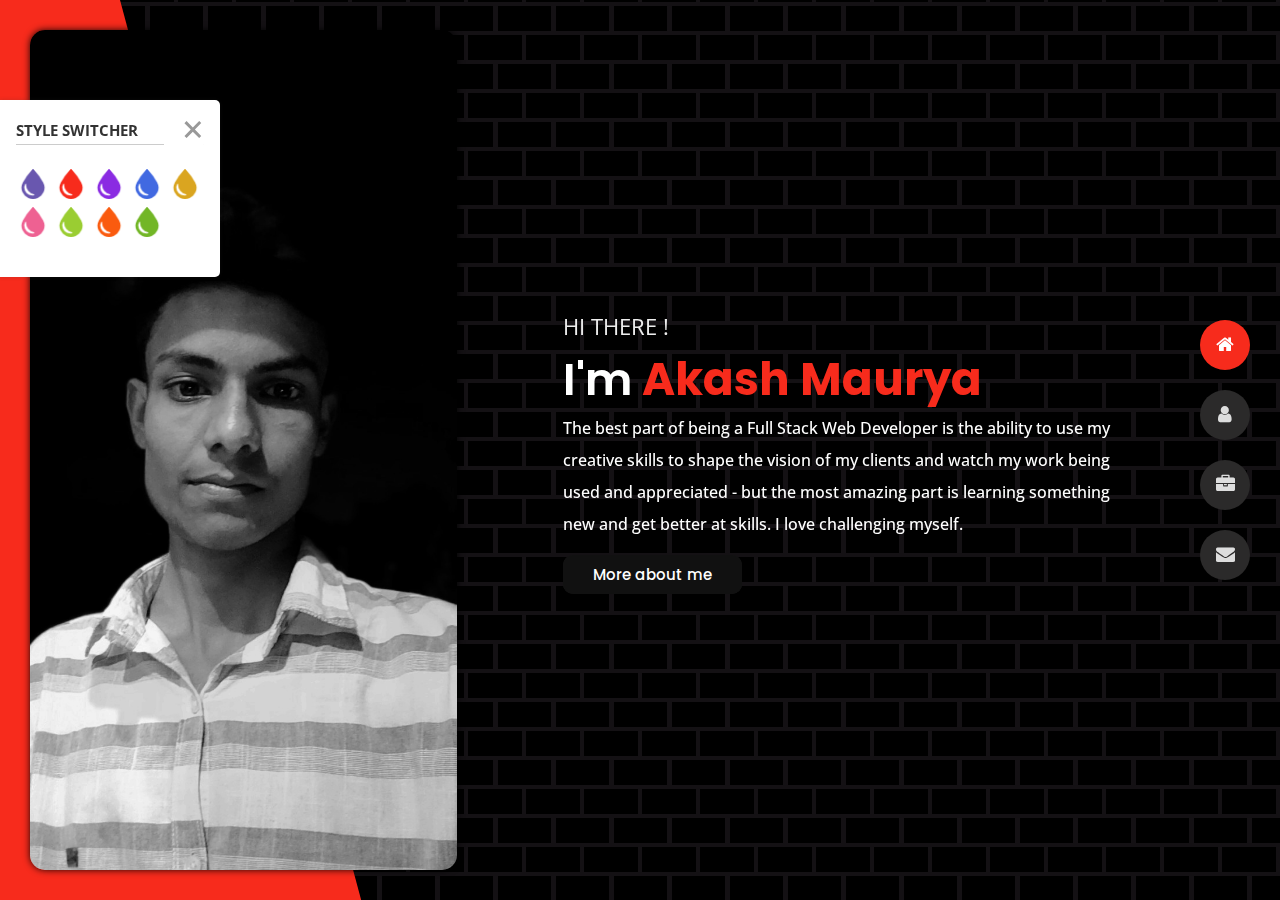
==== commit f5ea7b27: "Preloader Added" ====
--- a/index.html
+++ b/index.html
@@ -26,6 +26,9 @@
     <link href="css/font-awesome.min.css" rel="stylesheet" />
     <link href="css/fm.revealator.jquery.min.css" rel="stylesheet" />
     <link href="css/style.css" rel="stylesheet" />
+    <link href="css/text.css" rel="stylesheet" />
+    <link href="css/button.css" rel="stylesheet" />
+    <link href="css/abcc.css" rel="stylesheet" />
 
     <!-- CSS Skin File -->
     <link href="css/skins/red.css" rel="stylesheet" />
@@ -92,7 +95,26 @@
     <script src="js/modernizr.custom.js"></script>
   </head>
 
-  <body class="home">
+  <body onclick="myf()" class="home">
+    <div id="loading">
+      <div class="loading">
+        <div class="finger finger-1">
+          <div class="finger-item"><span></span><i></i></div>
+        </div>
+        <div class="finger finger-2">
+          <div class="finger-item"><span></span><i></i></div>
+        </div>
+        <div class="finger finger-3">
+          <div class="finger-item"><span></span><i></i></div>
+        </div>
+        <div class="finger finger-4">
+          <div class="finger-item"><span></span><i></i></div>
+        </div>
+        <div class="last-finger">
+          <div class="last-finger-item"><i></i></div>
+        </div>
+      </div>
+    </div>
     <!-- Live Style Switcher Starts - demo only -->
     <div id="switcher" class="">
       <div class="content-switcher">
@@ -294,8 +316,8 @@
             >
               hi there !
             </h6>
-            <h1 class="text-uppercase poppins-font">
-              <span>I'm</span> Akash Maurya
+            <h1 class="fast-flicker">
+              <span class="flicker">I'm</span> Akash Maurya
             </h1>
             <p class="open-sans-font">
               The best part of being a Full Stack Web Developer is the ability
@@ -304,7 +326,7 @@
               part is learning something new and get better at skills. I love
               challenging myself.
             </p>
-            <a href="about.html" class="btn btn-about">more about me</a>
+            <a href="about.html" class="bn5">More about me</a>
           </div>
         </div>
       </div>
@@ -312,9 +334,15 @@
     <!-- Main Content Ends -->
 
     <!-- Template JS Files -->
+    <script>
+      var preloader = document.getElementById("loading");
+      function myf() {
+        preloader.style.display = "none";
+      }
+    </script>
     <script src="js/jquery-3.5.0.min.js"></script>
     <script src="js/styleswitcher.js"></script>
-    <script src="js/preloader.min.js"></script>
+
     <script src="js/fm.revealator.jquery.min.js"></script>
     <script src="js/imagesloaded.pkgd.min.js"></script>
     <script src="js/masonry.pkgd.min.js"></script>
--- a/css/preloader.min.css
+++ b/css/preloader.min.css
@@ -1 +1,58 @@
-.preloader{position:fixed;top:0;right:0;bottom:0;left:0;background-color:#111;transform-origin:bottom;z-index:111111}.preloader .black_wall{height:100%;background-color:#222;transform-origin:top;animation:preloader_slide 0.5s ease-in-out 0s 1 normal both}.preloader .loader{width:100%;height:3px;position:absolute;border-radius:2px;top:0;right:0;left:0;margin:auto;background-color:#FFC41F;transform-origin:left;animation:loader_running 3s ease-in-out 1s infinite normal both}.preloader.off{animation:preloader_slide 0.5s ease-in-out 0s 1 reverse both}@keyframes loader_running{0%{transform:scaleX(0);transform-origin:left}49%{transform:scaleX(1);transform-origin:left}50%{transform:scaleX(1);transform-origin:right}100%{transform-origin:right;transform:scaleX(0)}}@keyframes preloader_slide{from{transform:scaleY(0)}to{transform:scaleY(1)}}
+.preloader {
+  position: fixed;
+  top: 0;
+  right: 0;
+  bottom: 0;
+  left: 0;
+  background-color: #111;
+  transform-origin: bottom;
+  z-index: 111111;
+}
+.preloader .black_wall {
+  height: 100%;
+  background-color: #222;
+  transform-origin: top;
+  animation: preloader_slide 0.5s ease-in-out 0s 1 normal both;
+}
+.preloader .loader {
+  width: 100%;
+  height: 3px;
+  position: absolute;
+  border-radius: 2px;
+  top: 0;
+  right: 0;
+  left: 0;
+  margin: auto;
+  background-color: #ffc41f;
+  transform-origin: left;
+  animation: loader_running 3s ease-in-out 1s infinite normal both;
+}
+.preloader.off {
+  animation: preloader_slide 0.5s ease-in-out 0s 1 reverse both;
+}
+@keyframes loader_running {
+  0% {
+    transform: scaleX(0);
+    transform-origin: left;
+  }
+  49% {
+    transform: scaleX(1);
+    transform-origin: left;
+  }
+  50% {
+    transform: scaleX(1);
+    transform-origin: right;
+  }
+  100% {
+    transform-origin: right;
+    transform: scaleX(0);
+  }
+}
+@keyframes preloader_slide {
+  from {
+    transform: scaleY(0);
+  }
+  to {
+    transform: scaleY(1);
+  }
+}
--- a/css/style.css
+++ b/css/style.css
@@ -1,48 +1,3 @@
-/*
-Template Name: Tunis - Personal Portfolio
-Author: celtano
-Author URI: http://themeforest.net/user/celtano
-Description: Tunis - Personal Portfolio
-Version: 1.0
-*/
-
-/*------------------------------------------------------------------
-[Table of contents]
-	+ General
-	    - Miscellaneous
-		- Light Body
-		- Buttons
-		- Page Title
-	+ Header
-		- Desktop Navigation
-		- Mobile Navigation
-	+ Pages
-		- Homepage
-		+ About
-		    - Personal Info List
-			- Box Stats
-			- Resume
-			- Skills
-		+ Portfolio
-		    - Grid
-		    + Slideshow
-                - Embedded Videos
-                - Carousel
-                - Navigation
-        + Contact
-            - Left Side
-            - Contact Form
-		+ Blog
-            - Latest Posts
-            - Pagination
-	- Responsive Design Styles
--------------------------------------------------------------------*/
-
-/* [ GENERAL ] */
-/*================================================== */
-
-/*** Miscellaneous ***/
-
 html {
   overflow-x: hidden;
   height: 100%;
@@ -116,7 +71,7 @@
 }
 
 body.home.light .bg {
-  background-image: url(../img/a1.jpg);
+  background-image: url(../img/a6.jpg);
   background-size: cover;
   background-repeat: no-repeat;
   background-position: top;
@@ -504,7 +459,7 @@
 }
 
 .home .bg {
-  background-image: url(../img/a1.jpg);
+  background-image: url(../img/a6.jpg);
   background-size: cover;
   background-repeat: no-repeat;
   background-position: top;
--- a/css/text.css
+++ b/css/text.css
@@ -0,0 +1,209 @@
+@font-face {
+  font-family: Clip;
+  src: url("https://acupoftee.github.io/fonts/Clip.ttf");
+}
+
+body {
+  background-color: #141114;
+  background-image: linear-gradient(335deg, black 23px, transparent 23px),
+    linear-gradient(155deg, black 23px, transparent 23px),
+    linear-gradient(335deg, black 23px, transparent 23px),
+    linear-gradient(155deg, black 23px, transparent 23px);
+  background-size: 58px 58px;
+  background-position: 0px 2px, 4px 35px, 29px 31px, 34px 6px;
+}
+
+.sign {
+  position: absolute;
+  display: flex;
+  justify-content: center;
+  align-items: center;
+  width: 50%;
+  height: 50%;
+  background-image: radial-gradient(
+    ellipse 50% 35% at 50% 50%,
+    #f72b1c,
+    transparent
+  );
+  transform: translate(-50%, -50%);
+  letter-spacing: 2;
+  left: 50%;
+  top: 50%;
+  font-family: "Clip";
+  text-transform: uppercase;
+  font-size: 6em;
+  color: #ffe6ff;
+  text-shadow: 0 0 0.6rem #ffe6ff, 0 0 1.5rem #ff65bd,
+    -0.2rem 0.1rem 1rem #ff65bd, 0.2rem 0.1rem 1rem #ff65bd,
+    0 -0.5rem 2rem #ff2483, 0 0.5rem 3rem #ff2483;
+  animation: shine 2s forwards, flicker 3s infinite;
+}
+
+@keyframes blink {
+  0%,
+  22%,
+  36%,
+  75% {
+    color: #ffe6ff;
+    text-shadow: 0 0 0.6rem #ffe6ff, 0 0 1.5rem #ff65bd,
+      -0.2rem 0.1rem 1rem #ff65bd, 0.2rem 0.1rem 1rem #ff65bd,
+      0 -0.5rem 2rem #ff2483, 0 0.5rem 3rem #ff2483;
+  }
+  28%,
+  33% {
+    color: #f72b1c;
+    text-shadow: none;
+  }
+  82%,
+  97% {
+    color: #f72b1c;
+    text-shadow: none;
+  }
+}
+
+.flicker {
+  animation: shine 2s forwards, blink 3s 2s infinite;
+}
+
+.fast-flicker {
+  animation: shine 2s forwards, blink 10s 1s infinite;
+}
+
+@keyframes shine {
+  0% {
+    color: #f72b1c;
+    text-shadow: none;
+  }
+  100% {
+    color: #ffe6ff;
+    text-shadow: 0 0 0.6rem #ffe6ff, 0 0 1.5rem #ff65bd,
+      -0.2rem 0.1rem 1rem #ff65bd, 0.2rem 0.1rem 1rem #ff65bd,
+      0 -0.5rem 2rem #f72b1c, 0 0.5rem 3rem #f72b1c;
+  }
+}
+
+@keyframes flicker {
+  from {
+    opacity: 1;
+  }
+
+  4% {
+    opacity: 0.9;
+  }
+
+  6% {
+    opacity: 0.85;
+  }
+
+  8% {
+    opacity: 0.95;
+  }
+
+  10% {
+    opacity: 0.9;
+  }
+
+  11% {
+    opacity: 0.922;
+  }
+
+  12% {
+    opacity: 0.9;
+  }
+
+  14% {
+    opacity: 0.95;
+  }
+
+  16% {
+    opacity: 0.98;
+  }
+
+  17% {
+    opacity: 0.9;
+  }
+
+  19% {
+    opacity: 0.93;
+  }
+
+  20% {
+    opacity: 0.99;
+  }
+
+  24% {
+    opacity: 1;
+  }
+
+  26% {
+    opacity: 0.94;
+  }
+
+  28% {
+    opacity: 0.98;
+  }
+
+  37% {
+    opacity: 0.93;
+  }
+
+  38% {
+    opacity: 0.5;
+  }
+
+  39% {
+    opacity: 0.96;
+  }
+
+  42% {
+    opacity: 1;
+  }
+
+  44% {
+    opacity: 0.97;
+  }
+
+  46% {
+    opacity: 0.94;
+  }
+
+  56% {
+    opacity: 0.9;
+  }
+
+  58% {
+    opacity: 0.9;
+  }
+
+  60% {
+    opacity: 0.99;
+  }
+
+  68% {
+    opacity: 1;
+  }
+
+  70% {
+    opacity: 0.9;
+  }
+
+  72% {
+    opacity: 0.95;
+  }
+
+  93% {
+    opacity: 0.93;
+  }
+
+  95% {
+    opacity: 0.95;
+  }
+
+  97% {
+    opacity: 0.93;
+  }
+
+  to {
+    opacity: 1;
+  }
+}
--- a/css/button.css
+++ b/css/button.css
@@ -0,0 +1,75 @@
+.bn5 {
+  padding: 0.6em 2em;
+  border: none;
+  outline: none;
+  color: rgb(255, 255, 255);
+  background: #111;
+  cursor: pointer;
+  position: relative;
+  z-index: 0;
+  border-radius: 10px;
+}
+
+.bn5:before {
+  content: "";
+  background: linear-gradient(
+    45deg,
+    #ff0000,
+    #ff7300,
+    #fffb00,
+    #48ff00,
+    #00ffd5,
+    #002bff,
+    #7a00ff,
+    #ff00c8,
+    #ff0000
+  );
+  position: absolute;
+  top: -2px;
+  left: -2px;
+  background-size: 400%;
+  z-index: -1;
+  filter: blur(5px);
+  width: calc(100% + 4px);
+  height: calc(100% + 4px);
+  animation: glowingbn5 20s linear infinite;
+  opacity: 0;
+  transition: opacity 0.3s ease-in-out;
+  border-radius: 10px;
+}
+
+@keyframes glowingbn5 {
+  0% {
+    background-position: 0 0;
+  }
+  50% {
+    background-position: 400% 0;
+  }
+  100% {
+    background-position: 0 0;
+  }
+}
+
+.bn5:active {
+  color: #000;
+}
+
+.bn5:active:after {
+  background: transparent;
+}
+
+.bn5:hover:before {
+  opacity: 1;
+}
+
+.bn5:after {
+  z-index: -1;
+  content: "";
+  position: absolute;
+  width: 100%;
+  height: 100%;
+  background: #191919;
+  left: 0;
+  top: 0;
+  border-radius: 10px;
+}
--- a/css/abcc.css
+++ b/css/abcc.css
@@ -0,0 +1,1160 @@
+/* INSPIRATION: http://drbl.in/1945392 */
+@font-face {
+  font-family: "Open Sans";
+  font-style: normal;
+  font-weight: 300;
+  src: url(https://fonts.gstatic.com/s/opensans/v20/mem5YaGs126MiZpBA-UN_r8OUuhs.ttf)
+    format("truetype");
+}
+.loading {
+  position: absolute;
+  left: 50%;
+  top: 50%;
+  margin: -35px 0 0 -56px;
+  width: 112px;
+  height: 70px;
+  *zoom: 1;
+}
+.loading:before,
+.loading:after {
+  display: table;
+  content: "";
+}
+.loading:after {
+  clear: both;
+}
+.loading .finger {
+  float: left;
+  margin: 0 2px 0 0;
+  width: 20px;
+  height: 100%;
+}
+.loading .finger-1 {
+  -webkit-animation: finger-1-animation 2s infinite ease-out;
+  animation: finger-1-animation 2s infinite ease-out;
+}
+.loading .finger-1 span {
+  -webkit-animation: finger-1-animation-span 2s infinite ease-out;
+  animation: finger-1-animation-span 2s infinite ease-out;
+}
+.loading .finger-1 i {
+  -webkit-animation: finger-1-animation-i 2s infinite ease-out;
+  animation: finger-1-animation-i 2s infinite ease-out;
+}
+.loading .finger-2 {
+  -webkit-animation: finger-2-animation 2s infinite ease-out;
+  animation: finger-2-animation 2s infinite ease-out;
+}
+.loading .finger-2 span {
+  -webkit-animation: finger-2-animation-span 2s infinite ease-out;
+  animation: finger-2-animation-span 2s infinite ease-out;
+}
+.loading .finger-2 i {
+  -webkit-animation: finger-2-animation-i 2s infinite ease-out;
+  animation: finger-2-animation-i 2s infinite ease-out;
+}
+.loading .finger-3 {
+  -webkit-animation: finger-3-animation 2s infinite ease-out;
+  animation: finger-3-animation 2s infinite ease-out;
+}
+.loading .finger-3 span {
+  -webkit-animation: finger-3-animation-span 2s infinite ease-out;
+  animation: finger-3-animation-span 2s infinite ease-out;
+}
+.loading .finger-3 i {
+  -webkit-animation: finger-3-animation-i 2s infinite ease-out;
+  animation: finger-3-animation-i 2s infinite ease-out;
+}
+.loading .finger-4 {
+  -webkit-animation: finger-4-animation 2s infinite ease-out;
+  animation: finger-4-animation 2s infinite ease-out;
+}
+.loading .finger-4 span {
+  -webkit-animation: finger-4-animation-span 2s infinite ease-out;
+  animation: finger-4-animation-span 2s infinite ease-out;
+}
+.loading .finger-4 i {
+  -webkit-animation: finger-4-animation-i 2s infinite ease-out;
+  animation: finger-4-animation-i 2s infinite ease-out;
+}
+.loading .finger-item {
+  position: relative;
+  width: 100%;
+  height: 100%;
+  -webkit-border-radius: 6px 6px 8px 8px;
+  -webkit-background-clip: padding-box;
+  -moz-border-radius: 6px 6px 8px 8px;
+  -moz-background-clip: padding;
+  border-radius: 6px 6px 8px 8px;
+  background-clip: padding-box;
+  background: #fff;
+}
+.loading .finger-item span {
+  position: absolute;
+  left: 0;
+  top: 0;
+  width: 100%;
+  height: auto;
+  padding: 5px 5px 0 5px;
+}
+.loading .finger-item span:before,
+.loading .finger-item span:after {
+  content: "";
+  position: relative;
+  display: block;
+  margin: 0 0 2px 0;
+  width: 100%;
+  height: 2px;
+  background: #f72b1c;
+}
+.loading .finger-item i {
+  position: absolute;
+  left: 3px;
+  bottom: 3px;
+  width: 14px;
+  height: 14px;
+  -webkit-border-radius: 10px 10px 7px 7px;
+  -webkit-background-clip: padding-box;
+  -moz-border-radius: 10px 10px 7px 7px;
+  -moz-background-clip: padding;
+  border-radius: 10px 10px 7px 7px;
+  background-clip: padding-box;
+  background: #f72b1c;
+}
+.loading .last-finger {
+  position: relative;
+  float: left;
+  width: 24px;
+  height: 100%;
+  overflow: hidden;
+}
+.loading .last-finger-item {
+  position: absolute;
+  right: 0;
+  top: 32px;
+  width: 110%;
+  height: 20px;
+  -webkit-border-radius: 0 5px 14px 0;
+  -webkit-background-clip: padding-box;
+  -moz-border-radius: 0 5px 14px 0;
+  -moz-background-clip: padding;
+  border-radius: 0 5px 14px 0;
+  background-clip: padding-box;
+  background: #fff;
+  -webkit-animation: finger-5-animation 2s infinite linear;
+  animation: finger-5-animation 2s infinite linear;
+}
+.loading .last-finger-item i {
+  position: absolute;
+  left: 0;
+  top: -8px;
+  width: 22px;
+  height: 8px;
+  background: #fff;
+  overflow: hidden;
+}
+.loading .last-finger-item i:after {
+  content: "";
+  position: absolute;
+  left: 0;
+  bottom: 0;
+  width: 34px;
+  height: 20px;
+  -webkit-border-radius: 0 0 15px 15px;
+  -webkit-background-clip: padding-box;
+  -moz-border-radius: 0 0 15px 15px;
+  -moz-background-clip: padding;
+  border-radius: 0 0 15px 15px;
+  background-clip: padding-box;
+  background: #f72b1c;
+}
+@-webkit-keyframes finger-1-animation {
+  0% {
+    padding: 12px 0 5px 0;
+  }
+  20% {
+    padding: 12px 0 5px 0;
+  }
+  29% {
+    padding: 4px 0 24px 0;
+  }
+  35% {
+    padding: 4px 0 24px 0;
+  }
+  41% {
+    padding: 12px 0 5px 0;
+  }
+  100% {
+    padding: 12px 0 5px 0;
+  }
+}
+@keyframes finger-1-animation {
+  0% {
+    padding: 12px 0 5px 0;
+  }
+  20% {
+    padding: 12px 0 5px 0;
+  }
+  29% {
+    padding: 4px 0 24px 0;
+  }
+  35% {
+    padding: 4px 0 24px 0;
+  }
+  41% {
+    padding: 12px 0 5px 0;
+  }
+  100% {
+    padding: 12px 0 5px 0;
+  }
+}
+@-webkit-keyframes finger-1-animation-span {
+  0% {
+    top: 0;
+  }
+  20% {
+    top: 0;
+  }
+  29% {
+    top: -7px;
+  }
+  35% {
+    top: -7px;
+  }
+  41% {
+    top: 0;
+  }
+  100% {
+    top: 0;
+  }
+}
+@keyframes finger-1-animation-span {
+  0% {
+    top: 0;
+  }
+  20% {
+    top: 0;
+  }
+  29% {
+    top: -7px;
+  }
+  35% {
+    top: -7px;
+  }
+  41% {
+    top: 0;
+  }
+  100% {
+    top: 0;
+  }
+}
+@-webkit-keyframes finger-1-animation-i {
+  0% {
+    bottom: 3px;
+    height: 14px;
+    -webkit-border-radius: 10px 10px 7px 7px;
+    -webkit-background-clip: padding-box;
+    -moz-border-radius: 10px 10px 7px 7px;
+    -moz-background-clip: padding;
+    border-radius: 10px 10px 7px 7px;
+    background-clip: padding-box;
+  }
+  20% {
+    bottom: 3px;
+    height: 14px;
+    -webkit-border-radius: 10px 10px 7px 7px;
+    -webkit-background-clip: padding-box;
+    -moz-border-radius: 10px 10px 7px 7px;
+    -moz-background-clip: padding;
+    border-radius: 10px 10px 7px 7px;
+    background-clip: padding-box;
+  }
+  29% {
+    bottom: 8px;
+    height: 12px;
+    -webkit-border-radius: 7px 7px 4px 4px;
+    -webkit-background-clip: padding-box;
+    -moz-border-radius: 7px 7px 4px 4px;
+    -moz-background-clip: padding;
+    border-radius: 7px 7px 4px 4px;
+    background-clip: padding-box;
+  }
+  35% {
+    bottom: 8px;
+    height: 12px;
+    -webkit-border-radius: 7px 7px 4px 4px;
+    -webkit-background-clip: padding-box;
+    -moz-border-radius: 7px 7px 4px 4px;
+    -moz-background-clip: padding;
+    border-radius: 7px 7px 4px 4px;
+    background-clip: padding-box;
+  }
+  41% {
+    bottom: 3px;
+    height: 14px;
+    -webkit-border-radius: 10px 10px 7px 7px;
+    -webkit-background-clip: padding-box;
+    -moz-border-radius: 10px 10px 7px 7px;
+    -moz-background-clip: padding;
+    border-radius: 10px 10px 7px 7px;
+    background-clip: padding-box;
+  }
+  100% {
+    bottom: 3px;
+    height: 14px;
+    -webkit-border-radius: 10px 10px 7px 7px;
+    -webkit-background-clip: padding-box;
+    -moz-border-radius: 10px 10px 7px 7px;
+    -moz-background-clip: padding;
+    border-radius: 10px 10px 7px 7px;
+    background-clip: padding-box;
+  }
+}
+@keyframes finger-1-animation-i {
+  0% {
+    bottom: 3px;
+    height: 14px;
+    -webkit-border-radius: 10px 10px 7px 7px;
+    -webkit-background-clip: padding-box;
+    -moz-border-radius: 10px 10px 7px 7px;
+    -moz-background-clip: padding;
+    border-radius: 10px 10px 7px 7px;
+    background-clip: padding-box;
+  }
+  20% {
+    bottom: 3px;
+    height: 14px;
+    -webkit-border-radius: 10px 10px 7px 7px;
+    -webkit-background-clip: padding-box;
+    -moz-border-radius: 10px 10px 7px 7px;
+    -moz-background-clip: padding;
+    border-radius: 10px 10px 7px 7px;
+    background-clip: padding-box;
+  }
+  29% {
+    bottom: 8px;
+    height: 12px;
+    -webkit-border-radius: 7px 7px 4px 4px;
+    -webkit-background-clip: padding-box;
+    -moz-border-radius: 7px 7px 4px 4px;
+    -moz-background-clip: padding;
+    border-radius: 7px 7px 4px 4px;
+    background-clip: padding-box;
+  }
+  35% {
+    bottom: 8px;
+    height: 12px;
+    -webkit-border-radius: 7px 7px 4px 4px;
+    -webkit-background-clip: padding-box;
+    -moz-border-radius: 7px 7px 4px 4px;
+    -moz-background-clip: padding;
+    border-radius: 7px 7px 4px 4px;
+    background-clip: padding-box;
+  }
+  41% {
+    bottom: 3px;
+    height: 14px;
+    -webkit-border-radius: 10px 10px 7px 7px;
+    -webkit-background-clip: padding-box;
+    -moz-border-radius: 10px 10px 7px 7px;
+    -moz-background-clip: padding;
+    border-radius: 10px 10px 7px 7px;
+    background-clip: padding-box;
+  }
+  100% {
+    bottom: 3px;
+    height: 14px;
+    -webkit-border-radius: 10px 10px 7px 7px;
+    -webkit-background-clip: padding-box;
+    -moz-border-radius: 10px 10px 7px 7px;
+    -moz-background-clip: padding;
+    border-radius: 10px 10px 7px 7px;
+    background-clip: padding-box;
+  }
+}
+@-webkit-keyframes finger-2-animation {
+  0% {
+    padding: 6px 0 2px 0;
+  }
+  24% {
+    padding: 6px 0 2px 0;
+  }
+  33% {
+    padding: 2px 0 16px 0;
+  }
+  39% {
+    padding: 2px 0 16px 0;
+  }
+  45% {
+    padding: 6px 0 2px 0;
+  }
+  100% {
+    padding: 6px 0 2px 0;
+  }
+}
+@keyframes finger-2-animation {
+  0% {
+    padding: 6px 0 2px 0;
+  }
+  24% {
+    padding: 6px 0 2px 0;
+  }
+  33% {
+    padding: 2px 0 16px 0;
+  }
+  39% {
+    padding: 2px 0 16px 0;
+  }
+  45% {
+    padding: 6px 0 2px 0;
+  }
+  100% {
+    padding: 6px 0 2px 0;
+  }
+}
+@-webkit-keyframes finger-2-animation-span {
+  0% {
+    top: 0;
+  }
+  24% {
+    top: 0;
+  }
+  33% {
+    top: -7px;
+  }
+  39% {
+    top: -7px;
+  }
+  45% {
+    top: 0;
+  }
+  100% {
+    top: 0;
+  }
+}
+@keyframes finger-2-animation-span {
+  0% {
+    top: 0;
+  }
+  24% {
+    top: 0;
+  }
+  33% {
+    top: -7px;
+  }
+  39% {
+    top: -7px;
+  }
+  45% {
+    top: 0;
+  }
+  100% {
+    top: 0;
+  }
+}
+@-webkit-keyframes finger-2-animation-i {
+  0% {
+    bottom: 3px;
+    height: 14px;
+    -webkit-border-radius: 10px 10px 7px 7px;
+    -webkit-background-clip: padding-box;
+    -moz-border-radius: 10px 10px 7px 7px;
+    -moz-background-clip: padding;
+    border-radius: 10px 10px 7px 7px;
+    background-clip: padding-box;
+  }
+  24% {
+    bottom: 3px;
+    height: 14px;
+    -webkit-border-radius: 10px 10px 7px 7px;
+    -webkit-background-clip: padding-box;
+    -moz-border-radius: 10px 10px 7px 7px;
+    -moz-background-clip: padding;
+    border-radius: 10px 10px 7px 7px;
+    background-clip: padding-box;
+  }
+  33% {
+    bottom: 8px;
+    height: 12px;
+    -webkit-border-radius: 7px 7px 4px 4px;
+    -webkit-background-clip: padding-box;
+    -moz-border-radius: 7px 7px 4px 4px;
+    -moz-background-clip: padding;
+    border-radius: 7px 7px 4px 4px;
+    background-clip: padding-box;
+  }
+  39% {
+    bottom: 8px;
+    height: 12px;
+    -webkit-border-radius: 7px 7px 4px 4px;
+    -webkit-background-clip: padding-box;
+    -moz-border-radius: 7px 7px 4px 4px;
+    -moz-background-clip: padding;
+    border-radius: 7px 7px 4px 4px;
+    background-clip: padding-box;
+  }
+  45% {
+    bottom: 3px;
+    height: 14px;
+    -webkit-border-radius: 10px 10px 7px 7px;
+    -webkit-background-clip: padding-box;
+    -moz-border-radius: 10px 10px 7px 7px;
+    -moz-background-clip: padding;
+    border-radius: 10px 10px 7px 7px;
+    background-clip: padding-box;
+  }
+  100% {
+    bottom: 3px;
+    height: 14px;
+    -webkit-border-radius: 10px 10px 7px 7px;
+    -webkit-background-clip: padding-box;
+    -moz-border-radius: 10px 10px 7px 7px;
+    -moz-background-clip: padding;
+    border-radius: 10px 10px 7px 7px;
+    background-clip: padding-box;
+  }
+}
+@keyframes finger-2-animation-i {
+  0% {
+    bottom: 3px;
+    height: 14px;
+    -webkit-border-radius: 10px 10px 7px 7px;
+    -webkit-background-clip: padding-box;
+    -moz-border-radius: 10px 10px 7px 7px;
+    -moz-background-clip: padding;
+    border-radius: 10px 10px 7px 7px;
+    background-clip: padding-box;
+  }
+  24% {
+    bottom: 3px;
+    height: 14px;
+    -webkit-border-radius: 10px 10px 7px 7px;
+    -webkit-background-clip: padding-box;
+    -moz-border-radius: 10px 10px 7px 7px;
+    -moz-background-clip: padding;
+    border-radius: 10px 10px 7px 7px;
+    background-clip: padding-box;
+  }
+  33% {
+    bottom: 8px;
+    height: 12px;
+    -webkit-border-radius: 7px 7px 4px 4px;
+    -webkit-background-clip: padding-box;
+    -moz-border-radius: 7px 7px 4px 4px;
+    -moz-background-clip: padding;
+    border-radius: 7px 7px 4px 4px;
+    background-clip: padding-box;
+  }
+  39% {
+    bottom: 8px;
+    height: 12px;
+    -webkit-border-radius: 7px 7px 4px 4px;
+    -webkit-background-clip: padding-box;
+    -moz-border-radius: 7px 7px 4px 4px;
+    -moz-background-clip: padding;
+    border-radius: 7px 7px 4px 4px;
+    background-clip: padding-box;
+  }
+  45% {
+    bottom: 3px;
+    height: 14px;
+    -webkit-border-radius: 10px 10px 7px 7px;
+    -webkit-background-clip: padding-box;
+    -moz-border-radius: 10px 10px 7px 7px;
+    -moz-background-clip: padding;
+    border-radius: 10px 10px 7px 7px;
+    background-clip: padding-box;
+  }
+  100% {
+    bottom: 3px;
+    height: 14px;
+    -webkit-border-radius: 10px 10px 7px 7px;
+    -webkit-background-clip: padding-box;
+    -moz-border-radius: 10px 10px 7px 7px;
+    -moz-background-clip: padding;
+    border-radius: 10px 10px 7px 7px;
+    background-clip: padding-box;
+  }
+}
+@-webkit-keyframes finger-3-animation {
+  0% {
+    padding: 0 0 0 0;
+  }
+  28% {
+    padding: 0 0 0 0;
+  }
+  37% {
+    padding: 0 0 12px 0;
+  }
+  43% {
+    padding: 0 0 12px 0;
+  }
+  49% {
+    padding: 0 0 0 0;
+  }
+  100% {
+    padding: 0 0 0 0;
+  }
+}
+@keyframes finger-3-animation {
+  0% {
+    padding: 0 0 0 0;
+  }
+  28% {
+    padding: 0 0 0 0;
+  }
+  37% {
+    padding: 0 0 12px 0;
+  }
+  43% {
+    padding: 0 0 12px 0;
+  }
+  49% {
+    padding: 0 0 0 0;
+  }
+  100% {
+    padding: 0 0 0 0;
+  }
+}
+@-webkit-keyframes finger-3-animation-span {
+  0% {
+    top: 0;
+  }
+  28% {
+    top: 0;
+  }
+  37% {
+    top: -7px;
+  }
+  43% {
+    top: -7px;
+  }
+  49% {
+    top: 0;
+  }
+  100% {
+    top: 0;
+  }
+}
+@keyframes finger-3-animation-span {
+  0% {
+    top: 0;
+  }
+  28% {
+    top: 0;
+  }
+  37% {
+    top: -7px;
+  }
+  43% {
+    top: -7px;
+  }
+  49% {
+    top: 0;
+  }
+  100% {
+    top: 0;
+  }
+}
+@-webkit-keyframes finger-3-animation-i {
+  0% {
+    bottom: 3px;
+    height: 14px;
+    -webkit-border-radius: 10px 10px 7px 7px;
+    -webkit-background-clip: padding-box;
+    -moz-border-radius: 10px 10px 7px 7px;
+    -moz-background-clip: padding;
+    border-radius: 10px 10px 7px 7px;
+    background-clip: padding-box;
+  }
+  28% {
+    bottom: 3px;
+    height: 14px;
+    -webkit-border-radius: 10px 10px 7px 7px;
+    -webkit-background-clip: padding-box;
+    -moz-border-radius: 10px 10px 7px 7px;
+    -moz-background-clip: padding;
+    border-radius: 10px 10px 7px 7px;
+    background-clip: padding-box;
+  }
+  37% {
+    bottom: 8px;
+    height: 12px;
+    -webkit-border-radius: 7px 7px 4px 4px;
+    -webkit-background-clip: padding-box;
+    -moz-border-radius: 7px 7px 4px 4px;
+    -moz-background-clip: padding;
+    border-radius: 7px 7px 4px 4px;
+    background-clip: padding-box;
+  }
+  43% {
+    bottom: 8px;
+    height: 12px;
+    -webkit-border-radius: 7px 7px 4px 4px;
+    -webkit-background-clip: padding-box;
+    -moz-border-radius: 7px 7px 4px 4px;
+    -moz-background-clip: padding;
+    border-radius: 7px 7px 4px 4px;
+    background-clip: padding-box;
+  }
+  49% {
+    bottom: 3px;
+    height: 14px;
+    -webkit-border-radius: 10px 10px 7px 7px;
+    -webkit-background-clip: padding-box;
+    -moz-border-radius: 10px 10px 7px 7px;
+    -moz-background-clip: padding;
+    border-radius: 10px 10px 7px 7px;
+    background-clip: padding-box;
+  }
+  100% {
+    bottom: 3px;
+    height: 14px;
+    -webkit-border-radius: 10px 10px 7px 7px;
+    -webkit-background-clip: padding-box;
+    -moz-border-radius: 10px 10px 7px 7px;
+    -moz-background-clip: padding;
+    border-radius: 10px 10px 7px 7px;
+    background-clip: padding-box;
+  }
+}
+@keyframes finger-3-animation-i {
+  0% {
+    bottom: 3px;
+    height: 14px;
+    -webkit-border-radius: 10px 10px 7px 7px;
+    -webkit-background-clip: padding-box;
+    -moz-border-radius: 10px 10px 7px 7px;
+    -moz-background-clip: padding;
+    border-radius: 10px 10px 7px 7px;
+    background-clip: padding-box;
+  }
+  28% {
+    bottom: 3px;
+    height: 14px;
+    -webkit-border-radius: 10px 10px 7px 7px;
+    -webkit-background-clip: padding-box;
+    -moz-border-radius: 10px 10px 7px 7px;
+    -moz-background-clip: padding;
+    border-radius: 10px 10px 7px 7px;
+    background-clip: padding-box;
+  }
+  37% {
+    bottom: 8px;
+    height: 12px;
+    -webkit-border-radius: 7px 7px 4px 4px;
+    -webkit-background-clip: padding-box;
+    -moz-border-radius: 7px 7px 4px 4px;
+    -moz-background-clip: padding;
+    border-radius: 7px 7px 4px 4px;
+    background-clip: padding-box;
+  }
+  43% {
+    bottom: 8px;
+    height: 12px;
+    -webkit-border-radius: 7px 7px 4px 4px;
+    -webkit-background-clip: padding-box;
+    -moz-border-radius: 7px 7px 4px 4px;
+    -moz-background-clip: padding;
+    border-radius: 7px 7px 4px 4px;
+    background-clip: padding-box;
+  }
+  49% {
+    bottom: 3px;
+    height: 14px;
+    -webkit-border-radius: 10px 10px 7px 7px;
+    -webkit-background-clip: padding-box;
+    -moz-border-radius: 10px 10px 7px 7px;
+    -moz-background-clip: padding;
+    border-radius: 10px 10px 7px 7px;
+    background-clip: padding-box;
+  }
+  100% {
+    bottom: 3px;
+    height: 14px;
+    -webkit-border-radius: 10px 10px 7px 7px;
+    -webkit-background-clip: padding-box;
+    -moz-border-radius: 10px 10px 7px 7px;
+    -moz-background-clip: padding;
+    border-radius: 10px 10px 7px 7px;
+    background-clip: padding-box;
+  }
+}
+@-webkit-keyframes finger-4-animation {
+  0% {
+    padding: 8px 0 3px 0;
+  }
+  32% {
+    padding: 8px 0 3px 0;
+  }
+  41% {
+    padding: 4px 0 20px 0;
+  }
+  47% {
+    padding: 4px 0 20px 0;
+  }
+  53% {
+    padding: 8px 0 3px 0;
+  }
+  100% {
+    padding: 8px 0 3px 0;
+  }
+}
+@keyframes finger-4-animation {
+  0% {
+    padding: 8px 0 3px 0;
+  }
+  32% {
+    padding: 8px 0 3px 0;
+  }
+  41% {
+    padding: 4px 0 20px 0;
+  }
+  47% {
+    padding: 4px 0 20px 0;
+  }
+  53% {
+    padding: 8px 0 3px 0;
+  }
+  100% {
+    padding: 8px 0 3px 0;
+  }
+}
+@-webkit-keyframes finger-4-animation-span {
+  0% {
+    top: 0;
+  }
+  32% {
+    top: 0;
+  }
+  41% {
+    top: -7px;
+  }
+  47% {
+    top: -7px;
+  }
+  53% {
+    top: 0;
+  }
+  100% {
+    top: 0;
+  }
+}
+@keyframes finger-4-animation-span {
+  0% {
+    top: 0;
+  }
+  32% {
+    top: 0;
+  }
+  41% {
+    top: -7px;
+  }
+  47% {
+    top: -7px;
+  }
+  53% {
+    top: 0;
+  }
+  100% {
+    top: 0;
+  }
+}
+@-webkit-keyframes finger-4-animation-i {
+  0% {
+    bottom: 3px;
+    height: 14px;
+    -webkit-border-radius: 10px 10px 7px 7px;
+    -webkit-background-clip: padding-box;
+    -moz-border-radius: 10px 10px 7px 7px;
+    -moz-background-clip: padding;
+    border-radius: 10px 10px 7px 7px;
+    background-clip: padding-box;
+  }
+  32% {
+    bottom: 3px;
+    height: 14px;
+    -webkit-border-radius: 10px 10px 7px 7px;
+    -webkit-background-clip: padding-box;
+    -moz-border-radius: 10px 10px 7px 7px;
+    -moz-background-clip: padding;
+    border-radius: 10px 10px 7px 7px;
+    background-clip: padding-box;
+  }
+  41% {
+    bottom: 8px;
+    height: 12px;
+    -webkit-border-radius: 7px 7px 4px 4px;
+    -webkit-background-clip: padding-box;
+    -moz-border-radius: 7px 7px 4px 4px;
+    -moz-background-clip: padding;
+    border-radius: 7px 7px 4px 4px;
+    background-clip: padding-box;
+  }
+  47% {
+    bottom: 8px;
+    height: 12px;
+    -webkit-border-radius: 7px 7px 4px 4px;
+    -webkit-background-clip: padding-box;
+    -moz-border-radius: 7px 7px 4px 4px;
+    -moz-background-clip: padding;
+    border-radius: 7px 7px 4px 4px;
+    background-clip: padding-box;
+  }
+  53% {
+    bottom: 3px;
+    height: 14px;
+    -webkit-border-radius: 10px 10px 7px 7px;
+    -webkit-background-clip: padding-box;
+    -moz-border-radius: 10px 10px 7px 7px;
+    -moz-background-clip: padding;
+    border-radius: 10px 10px 7px 7px;
+    background-clip: padding-box;
+  }
+  100% {
+    bottom: 3px;
+    height: 14px;
+    -webkit-border-radius: 10px 10px 7px 7px;
+    -webkit-background-clip: padding-box;
+    -moz-border-radius: 10px 10px 7px 7px;
+    -moz-background-clip: padding;
+    border-radius: 10px 10px 7px 7px;
+    background-clip: padding-box;
+  }
+}
+@keyframes finger-4-animation-i {
+  0% {
+    bottom: 3px;
+    height: 14px;
+    -webkit-border-radius: 10px 10px 7px 7px;
+    -webkit-background-clip: padding-box;
+    -moz-border-radius: 10px 10px 7px 7px;
+    -moz-background-clip: padding;
+    border-radius: 10px 10px 7px 7px;
+    background-clip: padding-box;
+  }
+  32% {
+    bottom: 3px;
+    height: 14px;
+    -webkit-border-radius: 10px 10px 7px 7px;
+    -webkit-background-clip: padding-box;
+    -moz-border-radius: 10px 10px 7px 7px;
+    -moz-background-clip: padding;
+    border-radius: 10px 10px 7px 7px;
+    background-clip: padding-box;
+  }
+  41% {
+    bottom: 8px;
+    height: 12px;
+    -webkit-border-radius: 7px 7px 4px 4px;
+    -webkit-background-clip: padding-box;
+    -moz-border-radius: 7px 7px 4px 4px;
+    -moz-background-clip: padding;
+    border-radius: 7px 7px 4px 4px;
+    background-clip: padding-box;
+  }
+  47% {
+    bottom: 8px;
+    height: 12px;
+    -webkit-border-radius: 7px 7px 4px 4px;
+    -webkit-background-clip: padding-box;
+    -moz-border-radius: 7px 7px 4px 4px;
+    -moz-background-clip: padding;
+    border-radius: 7px 7px 4px 4px;
+    background-clip: padding-box;
+  }
+  53% {
+    bottom: 3px;
+    height: 14px;
+    -webkit-border-radius: 10px 10px 7px 7px;
+    -webkit-background-clip: padding-box;
+    -moz-border-radius: 10px 10px 7px 7px;
+    -moz-background-clip: padding;
+    border-radius: 10px 10px 7px 7px;
+    background-clip: padding-box;
+  }
+  100% {
+    bottom: 3px;
+    height: 14px;
+    -webkit-border-radius: 10px 10px 7px 7px;
+    -webkit-background-clip: padding-box;
+    -moz-border-radius: 10px 10px 7px 7px;
+    -moz-background-clip: padding;
+    border-radius: 10px 10px 7px 7px;
+    background-clip: padding-box;
+  }
+}
+@-webkit-keyframes finger-5-animation {
+  0% {
+    top: 32px;
+    right: 0;
+    -webkit-border-radius: 0 5px 14px 0;
+    -webkit-background-clip: padding-box;
+    -moz-border-radius: 0 5px 14px 0;
+    -moz-background-clip: padding;
+    border-radius: 0 5px 14px 0;
+    background-clip: padding-box;
+    transform: rotate(0deg);
+  }
+  34% {
+    top: 32px;
+    right: 0;
+    -webkit-border-radius: 0 5px 14px 0;
+    -webkit-background-clip: padding-box;
+    -moz-border-radius: 0 5px 14px 0;
+    -moz-background-clip: padding;
+    border-radius: 0 5px 14px 0;
+    background-clip: padding-box;
+    transform: rotate(0deg);
+  }
+  43% {
+    top: 20px;
+    right: 2px;
+    -webkit-border-radius: 0 8px 20px 0;
+    -webkit-background-clip: padding-box;
+    -moz-border-radius: 0 8px 20px 0;
+    -moz-background-clip: padding;
+    border-radius: 0 8px 20px 0;
+    background-clip: padding-box;
+    transform: rotate(-12deg);
+  }
+  50% {
+    top: 20px;
+    right: 2px;
+    -webkit-border-radius: 0 8px 20px 0;
+    -webkit-background-clip: padding-box;
+    -moz-border-radius: 0 8px 20px 0;
+    -moz-background-clip: padding;
+    border-radius: 0 8px 20px 0;
+    background-clip: padding-box;
+    transform: rotate(-12deg);
+  }
+  60% {
+    top: 32px;
+    right: 0;
+    -webkit-border-radius: 0 5px 14px 0;
+    -webkit-background-clip: padding-box;
+    -moz-border-radius: 0 5px 14px 0;
+    -moz-background-clip: padding;
+    border-radius: 0 5px 14px 0;
+    background-clip: padding-box;
+    transform: rotate(0deg);
+  }
+  100% {
+    top: 32px;
+    right: 0;
+    -webkit-border-radius: 0 5px 14px 0;
+    -webkit-background-clip: padding-box;
+    -moz-border-radius: 0 5px 14px 0;
+    -moz-background-clip: padding;
+    border-radius: 0 5px 14px 0;
+    background-clip: padding-box;
+    transform: rotate(0deg);
+  }
+}
+@keyframes finger-5-animation {
+  0% {
+    top: 32px;
+    right: 0;
+    -webkit-border-radius: 0 5px 14px 0;
+    -webkit-background-clip: padding-box;
+    -moz-border-radius: 0 5px 14px 0;
+    -moz-background-clip: padding;
+    border-radius: 0 5px 14px 0;
+    background-clip: padding-box;
+    transform: rotate(0deg);
+  }
+  34% {
+    top: 32px;
+    right: 0;
+    -webkit-border-radius: 0 5px 14px 0;
+    -webkit-background-clip: padding-box;
+    -moz-border-radius: 0 5px 14px 0;
+    -moz-background-clip: padding;
+    border-radius: 0 5px 14px 0;
+    background-clip: padding-box;
+    transform: rotate(0deg);
+  }
+  43% {
+    top: 20px;
+    right: 2px;
+    -webkit-border-radius: 0 8px 20px 0;
+    -webkit-background-clip: padding-box;
+    -moz-border-radius: 0 8px 20px 0;
+    -moz-background-clip: padding;
+    border-radius: 0 8px 20px 0;
+    background-clip: padding-box;
+    transform: rotate(-12deg);
+  }
+  50% {
+    top: 20px;
+    right: 2px;
+    -webkit-border-radius: 0 8px 20px 0;
+    -webkit-background-clip: padding-box;
+    -moz-border-radius: 0 8px 20px 0;
+    -moz-background-clip: padding;
+    border-radius: 0 8px 20px 0;
+    background-clip: padding-box;
+    transform: rotate(-12deg);
+  }
+  60% {
+    top: 32px;
+    right: 0;
+    -webkit-border-radius: 0 5px 14px 0;
+    -webkit-background-clip: padding-box;
+    -moz-border-radius: 0 5px 14px 0;
+    -moz-background-clip: padding;
+    border-radius: 0 5px 14px 0;
+    background-clip: padding-box;
+    transform: rotate(0deg);
+  }
+  100% {
+    top: 32px;
+    right: 0;
+    -webkit-border-radius: 0 5px 14px 0;
+    -webkit-background-clip: padding-box;
+    -moz-border-radius: 0 5px 14px 0;
+    -moz-background-clip: padding;
+    border-radius: 0 5px 14px 0;
+    background-clip: padding-box;
+    transform: rotate(0deg);
+  }
+}
+.credits-info {
+  position: absolute;
+  left: 0;
+  top: 0;
+  padding: 20px 0 0 20px;
+  opacity: 50;
+}
+.credits-info h1 {
+  margin: 0 0 25px 0;
+  font-size: 22px;
+  font-weight: 300;
+  color: #fff;
+}
+.credits-info p {
+  margin: 0 0 15px 0;
+  max-width: 320px;
+  font-size: 14px;
+  font-weight: 300;
+  line-height: 1.4em;
+  color: #fff;
+}
+.credits-info span {
+  margin: 0 5px;
+  opacity: 30;
+}
+.credits-info a {
+  color: #fff;
+  border-bottom: 1px solid #fff;
+  text-decoration: none;
+}
+.credits-info a:hover {
+  border-bottom: 3px solid #fff;
+}
+* {
+  -khtml-box-sizing: border-box;
+  -ms-box-sizing: border-box;
+  box-sizing: border-box;
+}
